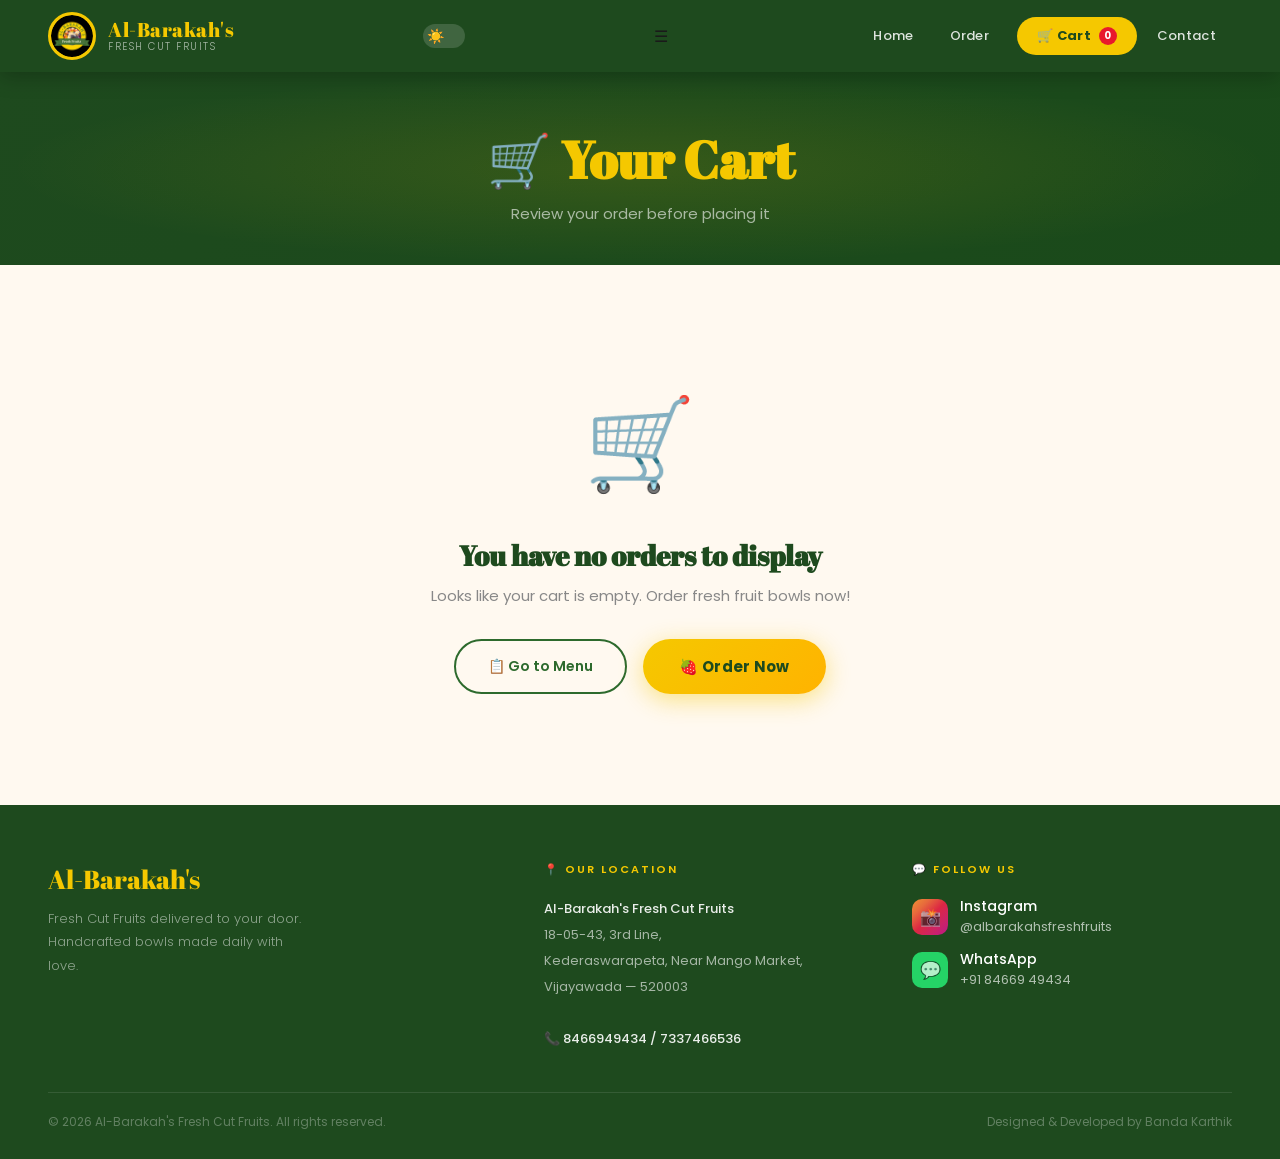
==== cart.html @ c66a1336 "Add files via upload" ====
<!DOCTYPE html>
<html lang="en">
<head>
  <meta charset="UTF-8"/>
  <meta name="viewport" content="width=device-width, initial-scale=1.0"/>
  <title>Cart — Al-Barakah's Fresh Cut Fruits</title>
  <link rel="stylesheet" href="shared.css"/>
  <style>
    body { padding-top: 72px; }

    .page-hero {
      background: linear-gradient(135deg, var(--green-dark), #1a4a1a);
      padding: 52px 48px 40px; text-align: center; position: relative; overflow: hidden;
    }
    .page-hero::before { content:''; position:absolute; inset:0; background:radial-gradient(ellipse at 50% 50%, rgba(245,200,0,0.12) 0%, transparent 70%); }
    .page-hero h1 { font-family:'Abril Fatface',serif; font-size:clamp(32px,5vw,52px); color:var(--yellow); position:relative; z-index:1; margin-bottom:8px; }
    .page-hero p { color:rgba(255,255,255,0.6); font-size:15px; position:relative; z-index:1; }

    /* ── EMPTY STATE ── */
    .empty-state {
      display: flex; flex-direction: column; align-items: center; justify-content: center;
      padding: 100px 40px; text-align: center; min-height: 60vh;
    }
    .empty-icon { font-size: 90px; margin-bottom: 24px; animation: bounce 2s ease-in-out infinite; }
    .empty-state h2 { font-family:'Abril Fatface',serif; font-size:28px; color:var(--green-dark); margin-bottom:10px; }
    .empty-state p { color:var(--ink-muted); margin-bottom:32px; font-size:15px; }
    .empty-btns { display:flex; gap:16px; flex-wrap:wrap; justify-content:center; }

    /* ── CART LAYOUT ── */
    .cart-layout {
      display: grid; grid-template-columns: 1fr 350px;
      gap: 32px; padding: 48px; max-width: 1200px; margin: 0 auto;
    }

    /* Cart items */
    .cart-items-col h2 { font-family:'Abril Fatface',serif; font-size:24px; color:var(--green-dark); margin-bottom:24px; }

    .cart-item {
      background: white; border-radius: 18px; padding: 20px;
      display: flex; align-items: center; gap: 16px;
      border: 2px solid var(--border); margin-bottom: 16px;
      transition: border-color 0.2s;
    }
    .cart-item:hover { border-color: var(--yellow); }
    .ci-emoji { font-size: 40px; width: 60px; height: 60px; border-radius: 14px; background: var(--cream); display:flex; align-items:center; justify-content:center; flex-shrink:0; }
    .ci-info { flex:1; }
    .ci-name { font-size:15px; font-weight:700; color:var(--green-dark); }
    .ci-size { font-size:12px; color:var(--ink-muted); margin-top:2px; }
    .ci-price { font-family:'Abril Fatface',serif; font-size:18px; color:var(--ink); margin-top:4px; }
    .ci-controls { display:flex; align-items:center; gap:10px; }
    .cq-btn { width:32px; height:32px; border-radius:50%; border:2px solid var(--green); background:transparent; color:var(--green); font-size:16px; font-weight:700; cursor:pointer; display:flex; align-items:center; justify-content:center; transition:all 0.2s; }
    .cq-btn:hover { background:var(--green); color:white; }
    .cq-num { font-size:15px; font-weight:700; min-width:24px; text-align:center; }
    .ci-delete { width:32px; height:32px; border-radius:50%; border:none; background:var(--cream); color:#cc0000; font-size:16px; cursor:pointer; transition:background 0.2s; display:flex; align-items:center; justify-content:center; }
    .ci-delete:hover { background:#ffe0e0; }

    /* Order summary */
    .summary-col { position: sticky; top: 90px; align-self: start; }
    .summary-box {
      background: white; border-radius: 22px; padding: 28px;
      border: 2px solid var(--border); margin-bottom: 20px;
    }
    .summary-box h3 { font-family:'Abril Fatface',serif; font-size:20px; color:var(--green-dark); margin-bottom:20px; }
    .summary-row { display:flex; justify-content:space-between; align-items:center; padding:10px 0; border-bottom:1px solid var(--border); font-size:14px; }
    .summary-row:last-child { border-bottom:none; }
    .summary-row.total { font-size:18px; font-weight:700; color:var(--green-dark); padding-top:14px; }
    .delivery-note { background:var(--green-light); border-radius:12px; padding:12px 14px; font-size:12px; color:var(--green-dark); margin-top:14px; line-height:1.6; }

    /* ── PAYMENT MODAL ── */
    .modal-overlay {
      display: none; position: fixed; inset: 0; z-index: 2000;
      background: rgba(0,0,0,0.6); backdrop-filter: blur(4px);
      align-items: center; justify-content: center; padding: 20px;
    }
    .modal-overlay.open { display: flex; }

    .modal {
      background: white; border-radius: 28px; width: 100%; max-width: 540px;
      max-height: 90vh; overflow-y: auto;
      box-shadow: 0 24px 80px rgba(0,0,0,0.3);
      animation: fadeUp 0.4s ease;
    }
    .modal-header {
      background: linear-gradient(135deg, var(--green-dark), #1a4a1a);
      padding: 28px 32px; border-radius: 28px 28px 0 0;
      position: sticky; top: 0; z-index: 1;
    }
    .modal-header h2 { font-family:'Abril Fatface',serif; font-size:22px; color:var(--yellow); }
    .modal-header p { color:rgba(255,255,255,0.6); font-size:13px; margin-top:4px; }
    .modal-close { position:absolute; top:20px; right:20px; background:rgba(255,255,255,0.15); border:none; color:white; width:32px; height:32px; border-radius:50%; font-size:18px; cursor:pointer; display:flex; align-items:center; justify-content:center; }

    .modal-body { padding: 28px 32px; }

    .note-box {
      background: var(--yellow-light); border:1px solid rgba(245,200,0,0.4);
      border-radius: 12px; padding: 14px 16px; margin-bottom: 24px;
      font-size: 13px; color: var(--green-dark); line-height: 1.7;
    }
    .note-box strong { font-weight: 700; }

    .form-group { margin-bottom: 20px; }
    .form-group label { display:block; font-size:12px; font-weight:700; color:var(--green-dark); letter-spacing:0.5px; text-transform:uppercase; margin-bottom:8px; }
    .form-group input, .form-group textarea, .form-group select {
      width:100%; padding:12px 16px; border-radius:12px;
      border:2px solid var(--border); font-size:14px;
      font-family:'Poppins',sans-serif; color:var(--ink);
      background: var(--cream); outline:none; transition:border-color 0.2s;
    }
    .form-group input:focus, .form-group textarea:focus, .form-group select:focus { border-color:var(--green); background:white; }
    .form-group textarea { resize:vertical; min-height:80px; }

    .payment-opts { display:flex; gap:12px; }
    .pay-opt {
      flex:1; padding:14px; border-radius:12px; border:2px solid var(--border);
      text-align:center; cursor:pointer; transition:all 0.2s; background:white;
    }
    .pay-opt:hover { border-color:var(--green); }
    .pay-opt.selected { border-color:var(--green); background:var(--green-light); }
    .pay-opt .po-icon { font-size:24px; display:block; margin-bottom:4px; }
    .pay-opt .po-label { font-size:13px; font-weight:600; color:var(--green-dark); }

    .order-summary-mini { background:var(--cream); border-radius:12px; padding:16px; margin-bottom:20px; }
    .order-summary-mini h4 { font-size:12px; font-weight:700; color:var(--green-dark); letter-spacing:0.5px; text-transform:uppercase; margin-bottom:12px; }
    .osm-item { display:flex; justify-content:space-between; font-size:13px; padding:4px 0; }
    .osm-total { display:flex; justify-content:space-between; font-size:15px; font-weight:700; color:var(--green-dark); padding-top:10px; border-top:1px solid var(--border); margin-top:8px; }

    .buy-now-btn {
      width:100%; padding:18px; background:linear-gradient(135deg,#25D366,#1a9e4a);
      color:white; border:none; border-radius:14px; font-size:16px; font-weight:700;
      cursor:pointer; font-family:'Poppins',sans-serif; display:flex; align-items:center; justify-content:center; gap:10px;
      transition: transform 0.2s, box-shadow 0.2s;
      box-shadow: 0 6px 24px rgba(37,211,102,0.4);
    }
    .buy-now-btn:hover { transform:translateY(-2px); box-shadow:0 10px 32px rgba(37,211,102,0.5); }

    /* UPI Modal */
    .upi-modal-overlay {
      display:none; position:fixed; inset:0; z-index:3000;
      background:rgba(0,0,0,0.65); backdrop-filter:blur(4px);
      align-items:center; justify-content:center; padding:20px;
    }
    .upi-modal-overlay.open { display:flex; }
    .upi-modal {
      background:white; border-radius:28px; width:100%; max-width:420px;
      box-shadow:0 24px 80px rgba(0,0,0,0.3);
      animation: fadeUp 0.35s ease;
      overflow:hidden;
    }
    .upi-header {
      background:linear-gradient(135deg,#1a1a2e,#16213e);
      padding:24px 28px; text-align:center;
    }
    .upi-header h3 { font-family:'Abril Fatface',serif; font-size:20px; color:var(--yellow); margin-bottom:4px; }
    .upi-header p { font-size:13px; color:rgba(255,255,255,0.55); }
    .upi-amount {
      font-family:'Abril Fatface',serif; font-size:32px; color:white;
      margin:10px 0 4px;
    }
    .upi-id-display {
      font-size:12px; color:rgba(255,255,255,0.45);
      font-family:'Poppins',sans-serif;
    }
    .upi-apps {
      padding:24px 28px;
      display:grid; grid-template-columns:1fr 1fr; gap:12px;
    }
    .upi-app-btn {
      display:flex; flex-direction:column; align-items:center; gap:8px;
      padding:16px 12px; border-radius:16px; border:2px solid var(--border);
      cursor:pointer; transition:all 0.2s; background:white; text-decoration:none;
    }
    .upi-app-btn:hover { border-color:var(--green); transform:translateY(-2px); box-shadow:0 8px 24px rgba(0,0,0,0.1); }
    .upi-app-logo { width:52px; height:52px; object-fit:contain; border-radius:12px; }
    .upi-app-name { font-size:13px; font-weight:700; color:var(--ink); }
    .upi-app-desc { font-size:10px; color:var(--ink-muted); text-align:center; }
    .upi-divider { padding:0 28px; }
    .upi-divider hr { border:none; border-top:1px solid var(--border); margin:0; }
    .upi-divider span {
      display:block; text-align:center; font-size:11px;
      color:var(--ink-muted); margin:-8px auto; background:white;
      width:fit-content; padding:0 12px;
    }
    .upi-any-btn {
      margin:16px 28px; width:calc(100% - 56px);
      padding:14px; background:var(--cream); border:2px solid var(--border);
      border-radius:14px; font-size:14px; font-weight:600; color:var(--ink);
      cursor:pointer; font-family:'Poppins',sans-serif; transition:all 0.2s;
      display:flex; align-items:center; justify-content:center; gap:8px;
    }
    .upi-any-btn:hover { border-color:var(--green); background:var(--green-light); }
    .upi-footer { padding:0 28px 24px; }
    .upi-skip {
      width:100%; padding:12px; background:transparent; border:none;
      font-size:13px; color:var(--ink-muted); cursor:pointer;
      font-family:'Poppins',sans-serif; text-decoration:underline;
      margin-top:8px;
    }

    /* Payment Confirmation Screen */
    .paid-overlay {
      display:none; position:fixed; inset:0; z-index:4000;
      background:rgba(0,0,0,0.7); backdrop-filter:blur(6px);
      align-items:center; justify-content:center; padding:20px;
    }
    .paid-overlay.open { display:flex; }
    .paid-modal {
      background:white; border-radius:28px; width:100%; max-width:420px;
      box-shadow:0 24px 80px rgba(0,0,0,0.35);
      animation: fadeUp 0.35s ease; overflow:hidden; text-align:center;
    }
    .paid-header {
      background:linear-gradient(135deg,#1a4a1a,#0d2e0d);
      padding:32px 28px 24px;
    }
    .paid-header .paid-icon { font-size:56px; display:block; margin-bottom:12px; }
    .paid-header h3 { font-family:'Abril Fatface',serif; font-size:22px; color:var(--yellow); margin-bottom:6px; }
    .paid-header p { font-size:13px; color:rgba(255,255,255,0.6); line-height:1.6; }
    .paid-body { padding:24px 28px; }
    .paid-notice {
      background:#fff8e1; border:1.5px solid #f5c800;
      border-radius:14px; padding:16px; margin-bottom:20px;
      font-size:13px; color:#5a4000; line-height:1.8; text-align:left;
    }
    .paid-notice strong { color:#2D6A2D; font-weight:700; }
    .paid-notice .notice-step {
      display:flex; align-items:flex-start; gap:10px; margin-top:8px;
    }
    .paid-notice .step-num {
      background:var(--green); color:white; border-radius:50%;
      width:20px; height:20px; font-size:11px; font-weight:700;
      display:flex; align-items:center; justify-content:center; flex-shrink:0; margin-top:1px;
    }
    .paid-confirm-btn {
      width:100%; padding:18px; border-radius:14px; border:none;
      background:linear-gradient(135deg,#25D366,#1a9e4a);
      color:white; font-size:16px; font-weight:700;
      cursor:pointer; font-family:'Poppins',sans-serif;
      display:flex; align-items:center; justify-content:center; gap:10px;
      box-shadow:0 6px 24px rgba(37,211,102,0.4);
      transition:transform 0.2s, box-shadow 0.2s; margin-bottom:12px;
    }
    .paid-confirm-btn:hover { transform:translateY(-2px); box-shadow:0 10px 32px rgba(37,211,102,0.5); }
    .paid-cancel-btn {
      width:100%; padding:12px; background:transparent; border:none;
      font-size:13px; color:var(--ink-muted); cursor:pointer;
      font-family:'Poppins',sans-serif; text-decoration:underline;
    }

    @media(max-width:1024px){
      .cart-layout { padding: 32px 28px; }
    }
    @media(max-width:768px){
      .cart-layout { grid-template-columns:1fr; padding:24px 16px; gap:20px; }
      .summary-col { position:static; }
      .page-hero { padding: 36px 20px 28px; }
      .modal { border-radius: 20px; }
      .modal-body { padding: 20px; }
      .modal-header { padding: 22px 20px; }
      .upi-apps { grid-template-columns: 1fr 1fr; padding: 16px; gap: 10px; }
      .upi-modal { border-radius: 20px; }
    }
    @media(max-width:480px){
      .cart-item { flex-wrap: wrap; gap: 12px; }
      .ci-controls { width: 100%; justify-content: space-between; }
      .payment-opts { flex-direction: column; }
      .upi-apps { grid-template-columns: 1fr 1fr; }
      .paid-modal { border-radius: 20px; }
      .paid-body { padding: 18px 18px; }
    }
  </style>
</head>
<body>

<nav>
  <a href="index.html" class="brand">
    <div class="brand-logo">
      <img src="logo.jpg.jpeg" alt="logo" onerror="this.style.display='none';this.parentElement.innerHTML='🍉'"/>
    </div>
    <div class="brand-name">
      Al-Barakah's
      <small>Fresh Cut Fruits</small>
    </div>
  </a>

  <!-- Dark Mode Toggle -->
  <button class="dark-toggle" id="darkToggle" onclick="toggleDark()" title="Toggle Dark Mode"></button>

  <!-- Hamburger -->
  <div class="hamburger" onclick="toggleMenu()">
    ☰
  </div>

  <!-- Nav links -->
  <div class="nav-links" id="navLinks">
    <a href="index.html">Home</a>
    <a href="order.html">Order</a>
    <a href="cart.html" class="cart-nav-btn">🛒 Cart <span class="cart-badge" id="cartCount">0</span></a>
    
    <a href="contact.html">Contact</a>
  </div>
</nav>

<div class="page-hero">
  <h1>🛒 Your Cart</h1>
  <p>Review your order before placing it</p>
</div>

<div id="cartRoot"></div>

<!-- PAYMENT MODAL -->
<div class="modal-overlay" id="payModal">
  <div class="modal">
    <div class="modal-header" style="position:relative">
      <h2>📋 Complete Your Order</h2>
      <p>Fill in your details to place the order via WhatsApp</p>
      <button class="modal-close" onclick="closeModal()">✕</button>
    </div>
    <div class="modal-body">
      <div class="note-box">
        ⚠️ <strong>Note:</strong> Orders must be pre-booked at least <strong>1½ hours in advance</strong> to secure your delivery slot. The order closing time is 1½ hr prior to the selected slot.
      </div>

      <div class="order-summary-mini" id="modalOrderSummary"></div>

      <div class="form-group">
        <label>👤 Your Name *</label>
        <input type="text" id="custName" placeholder="Enter your full name"/>
      </div>
      <div class="form-group">
        <label>📍 Delivery Address (with Landmark) *</label>
        <textarea id="custAddress" placeholder="House no., Street, Area, Landmark..."></textarea>
      </div>
      <div class="form-group">
        <label>🗺️ Select Your Area *</label>
        <select id="custArea" onchange="updateDeliveryFromArea()">
          <option value="">— Select your area —</option>
          <optgroup label="🟢 FREE Delivery (0–3 km)">
            <option value="Kederaswarapeta|0|0">Kederaswarapeta</option>
            <option value="Mango Market|0|0.5">Mango Market</option>
            <option value="Suryaraopeta|0|1">Suryaraopeta</option>
            <option value="Krishnalanka|0|1.5">Krishnalanka</option>
            <option value="Bandar Road|0|2">Bandar Road</option>
            <option value="Governorpet|0|2.5">Governorpet</option>
            <option value="Siddhartha Nagar|0|2.8">Siddhartha Nagar</option>
          </optgroup>
          <optgroup label="🟡 ₹18 Delivery (4–5 km)">
            <option value="Patamata|18|4">Patamata</option>
            <option value="Moghalrajpuram|18|4.5">Moghalrajpuram</option>
            <option value="Benz Circle|18|4.5">Benz Circle</option>
            <option value="Labbipet|18|5">Labbipet</option>
            <option value="Vijayawada One|18|5">Vijayawada One</option>
          </optgroup>
          <optgroup label="🟠 ₹27 Delivery (6–7 km)">
            <option value="Gunadala|27|6">Gunadala</option>
            <option value="Gandhinagar|27|6">Gandhinagar</option>
            <option value="Ramavarapadu|27|6.5">Ramavarapadu</option>
            <option value="Penamaluru|27|7">Penamaluru</option>
            <option value="Auto Nagar|27|7">Auto Nagar</option>
          </optgroup>
          <optgroup label="🔴 ₹36 Delivery (8–9 km)">
            <option value="Kanuru|36|8">Kanuru</option>
            <option value="Gollapudi|36|8.5">Gollapudi</option>
            <option value="Nunna|36|9">Nunna</option>
            <option value="Ajit Singh Nagar|36|8">Ajit Singh Nagar</option>
          </optgroup>
          <optgroup label="⚫ ₹45+ Delivery (10 km+)">
            <option value="Ibrahimpatnam|45|10">Ibrahimpatnam</option>
            <option value="Vijayawada Rural|45|12">Vijayawada Rural / Other</option>
          </optgroup>
        </select>
        <div id="areaChargeTag" style="margin-top:8px;font-size:13px;font-weight:600;color:var(--green);display:none;"></div>
      </div>
      <div class="form-group">
        <label>⏰ Preferred Delivery Slot *</label>
        <select id="custSlot">
          <option value="">— Select a slot —</option>
          <option value="Slot 1: 7:00 AM – 8:00 AM">🌅 Slot 1: 7:00 AM – 8:00 AM</option>
          <option value="Slot 2: 9:30 AM – 10:30 AM">☀️ Slot 2: 9:30 AM – 10:30 AM</option>
          <option value="Slot 3: 4:00 PM – 5:30 PM">🌇 Slot 3: 4:00 PM – 5:30 PM</option>
        </select>
      </div>
      <div class="form-group">
        <label>💳 Mode of Payment *</label>
        <div class="payment-opts">
          <div class="pay-opt" id="payCash" onclick="selectPay('Cash on Delivery')">
            <span class="po-icon">💵</span>
            <div class="po-label">Cash (COD)</div>
          </div>
          <div class="pay-opt" id="payUpi" onclick="selectPay('UPI / Online')">
            <span class="po-icon">📱</span>
            <div class="po-label">UPI / Online</div>
          </div>
        </div>
      </div>

      <button class="buy-now-btn" onclick="placeOrder()">
        <span>💬</span> Place Order via WhatsApp
      </button>
    </div>
  </div>
</div>

<!-- UPI APP SELECTOR MODAL -->
<div class="upi-modal-overlay" id="upiModal">
  <div class="upi-modal">
    <div class="upi-header">
      <h3>💳 Pay via UPI</h3>
      <p>Choose your preferred UPI app</p>
      <div class="upi-amount" id="upiAmount">₹0</div>
      <div class="upi-id-display">UPI ID: 7337486536-2@axl</div>
    </div>
    <div class="upi-apps">
      <a class="upi-app-btn" id="gpayBtn" href="#" onclick="openUpiApp('gpay')">
        <img class="upi-app-logo" src="googlepay.jpg" alt="GPay"/>
        <div class="upi-app-name">Google Pay</div>
      </a>
      <a class="upi-app-btn" id="phonepeBtn" href="#" onclick="openUpiApp('phonepe')">
        <img class="upi-app-logo" src="phonepay.jpg" alt="PhonePe"/>
        <div class="upi-app-name">PhonePe</div>
      </a>
      <a class="upi-app-btn" id="paytmBtn" href="#" onclick="openUpiApp('paytm')">
        <img class="upi-app-logo" src="paytm.jpg" alt="Paytm"/>
        <div class="upi-app-name">Paytm</div>
      </a>
      <a class="upi-app-btn" id="bhimBtn" href="#" onclick="openUpiApp('bhim')">
        <img class="upi-app-logo" src="bhim.jpg" alt="BHIM"/>
        <div class="upi-app-name">BHIM UPI</div>
      </a>
    </div>
    <div class="upi-divider"><hr/><span>or scan to pay</span></div>
    <div style="text-align:center; padding:16px 28px;">
      <img src="scanner.jpg.jpeg" alt="UPI QR Code" style="width:180px;height:180px;object-fit:contain;border-radius:16px;border:2px solid var(--border);padding:8px;background:white;"/>
      <p style="font-size:12px;color:var(--ink-muted);margin-top:10px;">Scan with any UPI app to pay</p>
    </div>
    <div class="upi-footer">
      <p style="font-size:12px;color:var(--ink-muted);text-align:center;margin-bottom:8px">
        After payment, your order details will be sent to WhatsApp automatically.
      </p>
      <button class="upi-skip" onclick="skipUpiAndWhatsapp()">
        Skip payment & confirm order via WhatsApp only
      </button>
    </div>
  </div>
</div>

<!-- PAYMENT CONFIRMATION SCREEN -->
<div class="paid-overlay" id="paidOverlay">
  <div class="paid-modal">
    <div class="paid-header">
      <span class="paid-icon">💸</span>
      <h3>Did you complete the payment?</h3>
      <p>Please confirm once your UPI payment is done so we can process your order.</p>
    </div>
    <div class="paid-body">
      <div class="paid-notice">
        <strong>📋 After clicking "I Have Paid" below:</strong>
        <div class="notice-step">
          <div class="step-num">1</div>
          <span>WhatsApp will open with your full order details.</span>
        </div>
        <div class="notice-step">
          <div class="step-num">2</div>
          <span>Please <strong>take a screenshot</strong> of your payment transaction.</span>
        </div>
        <div class="notice-step">
          <div class="step-num">3</div>
          <span><strong>Upload the screenshot</strong> in the WhatsApp chat to confirm your payment.</span>
        </div>
        <div class="notice-step">
          <div class="step-num">4</div>
          <span>We will prepare your order once payment is verified. 🍉</span>
        </div>
      </div>
      <button class="paid-confirm-btn" onclick="confirmPaid()">
        ✅ I Have Paid — Confirm Order via WhatsApp
      </button>
      <button class="paid-cancel-btn" onclick="cancelPaid()">
        ✕ I haven't paid yet — Go back
      </button>
    </div>
  </div>
</div>

<footer>
  <div class="footer-grid">
    <div class="footer-brand"><div class="f-logo">Al-Barakah's</div><p>Fresh Cut Fruits delivered to your door. Handcrafted bowls made daily with love.</p></div>
    <div class="footer-col"><h4>📍 Our Location</h4><div class="address-lines"><strong>Al-Barakah's Fresh Cut Fruits</strong><br/>18-05-43, 3rd Line,<br/>Kederaswarapeta, Near Mango Market,<br/>Vijayawada — 520003<br/><br/><strong>📞 8466949434 / 7337466536</strong></div></div>
    <div class="footer-col"><h4>💬 Follow Us</h4><div class="social-list">
      <a href="https://www.instagram.com/al_barakahs_fresh_fruits_?igsh=ZjluM2U1aTc2aDRm" class="social-item" target="_blank"><div class="sicon ig">📸</div><div><div style="color:white;font-size:14px;font-weight:500">Instagram</div><div>@albarakahsfreshfruits</div></div></a>
      
      <a href="https://wa.me/918466949434" class="social-item" target="_blank"><div class="sicon wa">💬</div><div><div style="color:white;font-size:14px;font-weight:500">WhatsApp</div><div>+91 84669 49434</div></div></a>
    </div></div>
  </div>
  <div class="footer-bottom"><p>© 2026 Al-Barakah's Fresh Cut Fruits. All rights reserved.</p><p>Designed &amp; Developed by Banda Karthik</p></div>
</footer>

<script>
  let selectedPayment = '';
  const UPI_ID = "7337486536-2@axl";
  const UPI_NAME = "Al-Barakah%20Fruits";
  const WA_NUMBER = "918466949434";
  let pendingWaMessage = '';
  let pendingTotal = 0;

  // ── Shop location (Kederaswarapeta, Vijayawada) ──
  const SHOP_LAT = 16.5204;
  const SHOP_LNG = 80.6160;

  let deliveryCharge = 0;
  let deliveryDistance = 0;

  function renderCart(){
    const cart = JSON.parse(localStorage.getItem('albarakahCart')||'[]');
    const root = document.getElementById('cartRoot');
    const total = cart.reduce((s,i)=>s+i.qty,0);
    document.getElementById('cartCount').textContent = total;

    if(cart.length === 0){
      root.innerHTML = `
        <div class="empty-state">
          <div class="empty-icon">🛒</div>
          <h2>You have no orders to display</h2>
          <p>Looks like your cart is empty. Order fresh fruit bowls now!</p>
          <div class="empty-btns">
            <a href="index.html#menu" class="btn-outline">📋 Go to Menu</a>
            <a href="order.html" class="btn-main">🍓 Order Now</a>
          </div>
        </div>`;
      return;
    }

    const subtotal = cart.reduce((s,i)=>s+(i.price*i.qty),0);

    root.innerHTML = `
      <div class="cart-layout">
        <div class="cart-items-col">
          <h2>🛒 Your Items (${total})</h2>
          <div id="itemsList"></div>
        </div>
        <div class="summary-col">
          <div class="summary-box">
            <h3>💰 Order Summary</h3>
            ${cart.map(i=>`
              <div class="summary-row">
                <span>${i.emoji} ${i.name} (${i.size}) × ${i.qty}</span>
                <span>₹${i.price * i.qty}</span>
              </div>
            `).join('')}
            <div class="summary-row"><span>Subtotal</span><span>₹${subtotal}</span></div>
            <div class="summary-row"><span>Delivery</span><span id="deliveryDisplay" style="color:var(--green);font-weight:600">📍 Select area below</span></div>
            <div class="summary-row total"><span>Total</span><span id="totalDisplay">₹${subtotal}+</span></div>
            <div class="delivery-note">🚴 FREE up to 3 km · ₹9/km beyond · Select your area to see charge</div>
          </div>
          <button class="btn-main" style="width:100%;justify-content:center;font-size:16px;padding:18px" onclick="openModal()">
            🛒 Proceed to Buy Now
          </button>
          <div style="margin-top:12px">
            <button class="btn-outline" style="width:100%;justify-content:center" onclick="clearCart()">🗑 Clear Cart</button>
          </div>
        </div>
      </div>`;

    const list = document.getElementById('itemsList');
    cart.forEach((item,idx)=>{
      const div = document.createElement('div');
      div.className = 'cart-item';
      div.innerHTML = `
        <div class="ci-emoji">${item.emoji}</div>
        <div class="ci-info">
          <div class="ci-name">${item.name}</div>
          <div class="ci-size">${item.size}</div>
          <div class="ci-price">₹${item.price} each</div>
        </div>
        <div class="ci-controls">
          <div class="qty-ctrl">
            <button class="cq-btn" onclick="cartQty(${idx},-1)">−</button>
            <span class="cq-num">${item.qty}</span>
            <button class="cq-btn" onclick="cartQty(${idx},1)">+</button>
          </div>
          <div style="font-weight:700;font-size:16px;min-width:56px;text-align:right">₹${item.price*item.qty}</div>
          <button class="ci-delete" onclick="removeItem(${idx})">🗑</button>
        </div>`;
      list.appendChild(div);
    });
  }

  function cartQty(idx, delta){
    let cart = JSON.parse(localStorage.getItem('albarakahCart')||'[]');
    cart[idx].qty = Math.max(1, cart[idx].qty + delta);
    localStorage.setItem('albarakahCart', JSON.stringify(cart));
    renderCart();
  }

  function removeItem(idx){
    let cart = JSON.parse(localStorage.getItem('albarakahCart')||'[]');
    cart.splice(idx,1);
    localStorage.setItem('albarakahCart', JSON.stringify(cart));
    renderCart();
  }

  function clearCart(){
    if(confirm('Clear all items from cart?')){
      localStorage.removeItem('albarakahCart');
      renderCart();
    }
  }

  function openModal(){
    const cart = JSON.parse(localStorage.getItem('albarakahCart')||'[]');
    const subtotal = cart.reduce((s,i)=>s+(i.price*i.qty),0);
    let html = '<h4>Your Order</h4>';
    cart.forEach(i=>{ html += `<div class="osm-item"><span>${i.emoji} ${i.name} (${i.size}) × ${i.qty}</span><span>₹${i.price*i.qty}</span></div>`; });
    html += `<div class="osm-total"><span>Total</span><span>₹${subtotal}</span></div>`;
    document.getElementById('modalOrderSummary').innerHTML = html;
    document.getElementById('payModal').classList.add('open');
    document.body.style.overflow = 'hidden';
  }

  function closeModal(){
    document.getElementById('payModal').classList.remove('open');
    document.body.style.overflow = '';
  }

  function selectPay(method){
    selectedPayment = method;
    document.getElementById('payCash').classList.toggle('selected', method==='Cash on Delivery');
    document.getElementById('payUpi').classList.toggle('selected', method==='UPI / Online');
  }

  function calculateDistance(lat1, lon1, lat2, lon2){

const R = 6371;

const dLat = (lat2-lat1) * Math.PI/180;
const dLon = (lon2-lon1) * Math.PI/180;

const a =
Math.sin(dLat/2) * Math.sin(dLat/2) +
Math.cos(lat1*Math.PI/180) *
Math.cos(lat2*Math.PI/180) *
Math.sin(dLon/2) *
Math.sin(dLon/2);

const c = 2 * Math.atan2(Math.sqrt(a), Math.sqrt(1-a));

return R * c;

}

  // ── Area-based delivery charge ──
  let selectedDeliveryCharge = 0;
  let selectedAreaName = '';

  function updateDeliveryFromArea(){
    const sel = document.getElementById('custArea');
    const val = sel.value;
    const tag = document.getElementById('areaChargeTag');
    const cart = JSON.parse(localStorage.getItem('albarakahCart')||'[]');
    const subtotal = cart.reduce((s,i)=>s+(i.price*i.qty),0);

    if(!val){
      selectedDeliveryCharge = 0;
      selectedAreaName = '';
      tag.style.display = 'none';
      return;
    }

    const parts = val.split('|');
    selectedAreaName = parts[0];
    selectedDeliveryCharge = parseInt(parts[1]);
    const km = parseFloat(parts[2]);

    tag.style.display = 'block';
    if(selectedDeliveryCharge === 0){
      tag.innerHTML = `✅ FREE delivery to ${selectedAreaName} (~${km} km)`;
      tag.style.color = 'var(--green)';
    } else {
      tag.innerHTML = `🚴 Delivery to ${selectedAreaName}: ₹${selectedDeliveryCharge} (~${km} km)`;
      tag.style.color = '#e67e22';
    }

    // Update summary on cart page
    const dd = document.getElementById('deliveryDisplay');
    const td = document.getElementById('totalDisplay');
    if(dd) dd.textContent = selectedDeliveryCharge === 0 ? '🎉 FREE' : '₹' + selectedDeliveryCharge;
    if(td) td.textContent = '₹' + (subtotal + selectedDeliveryCharge);
  }

  function placeOrder(){
    const name = document.getElementById('custName').value.trim();
    const address = document.getElementById('custAddress').value.trim();
    const areaVal = document.getElementById('custArea').value;
    const slot = document.getElementById('custSlot').value;

    if(!name){ alert('Please enter your name.'); return; }
    if(!address){ alert('Please enter your delivery address.'); return; }
    if(!areaVal){ alert('Please select your delivery area.'); return; }
    if(!slot){ alert('Please select a preferred delivery slot.'); return; }
    if(!selectedPayment){ alert('Please select a payment method.'); return; }

    const cart = JSON.parse(localStorage.getItem('albarakahCart')||'[]');
    const subtotal = cart.reduce((s,i)=>s+(i.price*i.qty),0);
    const deliveryCharge = selectedDeliveryCharge;
    const finalTotal = subtotal + deliveryCharge;

    let msg = `🍉 *NEW ORDER — Al-Barakah's Fresh Fruits* 🍉\n\n`;
    msg += `👤 *Name:* ${name}\n`;
    msg += `📍 *Delivery Address:* ${address}\n`;
    msg += `🗺️ *Area:* ${selectedAreaName}\n`;
    msg += `⏰ *Preferred Slot:* ${slot}\n`;
    msg += `💳 *Payment Mode:* ${selectedPayment}\n\n`;
    msg += `🛒 *Order Details:*\n`;
    cart.forEach(i=>{ msg += `  • ${i.emoji} ${i.name} (${i.size}) × ${i.qty} = ₹${i.price*i.qty}\n`; });
    msg += `\n🚚 *Delivery Charge:* ${deliveryCharge === 0 ? 'FREE' : '₹' + deliveryCharge}\n`;
    msg += `💰 *Final Amount: ₹${finalTotal}*\n`;
    msg += `\n_Ordered via Al-Barakah's website_`;

      pendingWaMessage = msg;
      pendingTotal = finalTotal; // ✅ use finalTotal (includes delivery) for UPI

      // Clear cart
      localStorage.removeItem('albarakahCart');
      closeModal();

      if(selectedPayment === 'UPI / Online'){
        document.getElementById('upiAmount').textContent = `₹${finalTotal}`; // ✅ show correct amount
        document.getElementById('upiModal').classList.add('open');
        document.body.style.overflow = 'hidden';
      } else {
        sendWhatsApp();
        setTimeout(()=>renderCart(), 300);
      }
  }

  function buildUpiLink(app, amount){
    const links = {
      gpay:    `intent://pay?pa=${UPI_ID}&pn=${UPI_NAME}&am=${amount}&cu=INR&tn=Al-Barakah%20Order#Intent;scheme=upi;package=com.google.android.apps.nbu.paisa.user;end`,
      phonepe: `intent://pay?pa=${UPI_ID}&pn=${UPI_NAME}&am=${amount}&cu=INR#Intent;scheme=upi;package=com.phonepe.app;end`,
      paytm:   `intent://pay?pa=${UPI_ID}&pn=${UPI_NAME}&am=${amount}&cu=INR#Intent;scheme=upi;package=net.one97.paytm;end`,
      bhim:    `intent://pay?pa=${UPI_ID}&pn=${UPI_NAME}&am=${amount}&cu=INR#Intent;scheme=upi;package=in.org.npci.upiapp;end`,
    };
    return links[app] || `upi://pay?pa=${UPI_ID}&pn=${UPI_NAME}&am=${amount}&cu=INR`;
  }

  function openUpiApp(app){
    const upiLink = buildUpiLink(app, pendingTotal);
    // Open UPI app
    window.location.href = upiLink;
    // After 2.5s (time for UPI app to open), close UPI modal and show confirmation screen
    setTimeout(()=>{
      closeUpiModal();
      document.getElementById('paidOverlay').classList.add('open');
      document.body.style.overflow = 'hidden';
    }, 2500);
    return false;
  }

  function confirmPaid(){
    // Customer confirmed payment — send WhatsApp with order + screenshot reminder
    document.getElementById('paidOverlay').classList.remove('open');
    document.body.style.overflow = '';
    const screenshotMsg = pendingWaMessage + `\n\n📸 *Please upload your UPI payment screenshot in this chat to confirm your order.*`;
    const encoded = encodeURIComponent(screenshotMsg);
    window.open(`https://wa.me/${WA_NUMBER}?text=${encoded}`, '_blank');
    renderCart();
  }

  function cancelPaid(){
    // Go back to UPI modal
    document.getElementById('paidOverlay').classList.remove('open');
    document.getElementById('upiModal').classList.add('open');
    document.body.style.overflow = 'hidden';
  }

  function skipUpiAndWhatsapp(){
    closeUpiModal();
    sendWhatsApp();
    renderCart();
  }

  function closeUpiModal(){
    document.getElementById('upiModal').classList.remove('open');
    document.body.style.overflow = '';
  }

  function sendWhatsApp(){
    const encoded = encodeURIComponent(pendingWaMessage);
    window.open(`https://wa.me/${WA_NUMBER}?text=${encoded}`, '_blank');
  }

  renderCart();
</script>
<script>

function toggleDark(){
    document.body.classList.toggle("dark");
    localStorage.setItem("darkMode", document.body.classList.contains("dark") ? "1" : "0");
  }
  if(localStorage.getItem("darkMode") === "1") document.body.classList.add("dark");

  function toggleMenu(){

const menu = document.getElementById("navLinks");

menu.classList.toggle("show");

}

</script>
</body>
</html>
---- shared.css ----
@import url('https://fonts.googleapis.com/css2?family=Abril+Fatface&family=Poppins:wght@300;400;500;600;700;800&display=swap');

*, *::before, *::after { box-sizing: border-box; margin: 0; padding: 0; }

:root {
  --yellow:      #F5C800;
  --yellow-dark: #D4A800;
  --yellow-light:#FFF8CC;
  --green:       #2D6A2D;
  --green-dark:  #1E4A1E;
  --green-light: #E8F5E8;
  --orange:      #FF6B35;
  --red:         #E8192C;
  --cream:       #FFF9F0;
  --white:       #FFFFFF;
  --ink:         #1A1A1A;
  --ink-soft:    #444444;
  --ink-muted:   #888888;
  --border:      #F0E4CC;
  --shadow:      0 8px 32px rgba(0,0,0,0.12);
  --shadow-lg:   0 20px 60px rgba(0,0,0,0.18);
}

html { scroll-behavior: smooth; }
body {
  font-family: 'Poppins', sans-serif;
  background: var(--cream);
  color: var(--ink);
  overflow-x: hidden;
}

/* ── NAVBAR ── */
nav {
  position: fixed; top: 0; left: 0; right: 0; z-index: 999;
  display: flex; align-items: center; justify-content: space-between;flex-wrap: nowrap;
  padding: 0 48px; height: 72px;
  background: var(--green-dark);
  box-shadow: 0 4px 20px rgba(0,0,0,0.25);
}

.brand { display: flex; align-items: center; gap: 12px; text-decoration: none; }
.brand-logo {
  width: 48px; height: 48px; border-radius: 50%;
  border: 3px solid var(--yellow);
  overflow: hidden; flex-shrink: 0;
  background: var(--yellow);
  display: flex; align-items: center; justify-content: center;
  font-size: 22px;
}
.brand-logo img { width: 100%; height: 100%; object-fit: cover; border-radius: 50%; }
.brand-name {
  font-family: 'Abril Fatface', serif;
  font-size: 20px; color: var(--yellow);
  letter-spacing: 0.5px; line-height: 1;
}
.brand-name small {
  display: block; font-family: 'Poppins', sans-serif;
  font-size: 10px; color: rgba(255,255,255,0.6);
  font-weight: 300; letter-spacing: 1.5px; text-transform: uppercase;
  margin-top: 2px;
}

.nav-links { display: flex; align-items: center; gap: 4px; }
.nav-links a {
  text-decoration: none; font-size: 13px; font-weight: 500;
  color: rgba(255,255,255,0.85); padding: 8px 16px; border-radius: 8px;
  transition: all 0.2s; letter-spacing: 0.3px;
}
.nav-links a:hover, .nav-links a.active {
  background: rgba(245,200,0,0.2); color: var(--yellow);
}

.cart-nav-btn {
  display: flex; align-items: center; gap: 8px;
  background: var(--yellow); color: var(--green-dark) !important;
  padding: 9px 20px !important; border-radius: 100px !important;
  font-weight: 700 !important; font-size: 13px !important;
  margin-left: 8px; transition: transform 0.2s, box-shadow 0.2s !important;
  border: none;
}
.cart-nav-btn:hover { transform: translateY(-2px); box-shadow: 0 4px 16px rgba(245,200,0,0.5) !important; background: var(--yellow) !important; }
.cart-badge {
  background: var(--red); color: white;
  width: 18px; height: 18px; border-radius: 50%;
  display: flex; align-items: center; justify-content: center;
  font-size: 10px; font-weight: 700;
}

/* ── FOOTER ── */
footer {
  background: var(--green-dark);
  color: rgba(255,255,255,0.8);
  padding: 56px 48px 28px;
}
.footer-grid {
  display: grid; grid-template-columns: 1.4fr 1fr 1fr;
  gap: 48px; margin-bottom: 40px;
}
.footer-brand .f-logo {
  font-family: 'Abril Fatface', serif;
  font-size: 26px; color: var(--yellow); margin-bottom: 10px;
}
.footer-brand p {
  font-size: 13px; line-height: 1.8; color: rgba(255,255,255,0.5);
  font-weight: 300; max-width: 260px;
}
.footer-col h4 {
  font-size: 11px; letter-spacing: 2px; text-transform: uppercase;
  color: var(--yellow); margin-bottom: 18px; font-weight: 600;
}
.address-lines { font-size: 13px; line-height: 2; color: rgba(255,255,255,0.6); }
.address-lines strong { color: rgba(255,255,255,0.9); font-weight: 500; }
.social-list { display: flex; flex-direction: column; gap: 12px; }
.social-item {
  display: flex; align-items: center; gap: 12px;
  text-decoration: none; color: rgba(255,255,255,0.65);
  font-size: 13px; transition: color 0.2s;
}
.social-item:hover { color: var(--yellow); }
.sicon {
  width: 36px; height: 36px; border-radius: 10px;
  display: flex; align-items: center; justify-content: center;
  font-size: 17px; flex-shrink: 0;
}
.ig { background: linear-gradient(135deg,#f09433,#e6683c,#dc2743,#cc2366,#bc1888); }
.fb { background: #1877F2; }
.wa { background: #25D366; }
.ph { background: #FF6B35; }
.footer-bottom {
  border-top: 1px solid rgba(255,255,255,0.1);
  padding-top: 20px; display: flex; justify-content: space-between; align-items: center;
}
.footer-bottom p { font-size: 12px; color: rgba(255,255,255,0.3); }

/* ── SECTION HELPERS ── */
.section { padding: 80px 48px; }
.section-tag {
  display: inline-block; background: var(--yellow-light);
  color: var(--green-dark); font-size: 11px; font-weight: 700;
  letter-spacing: 2px; text-transform: uppercase; padding: 5px 14px;
  border-radius: 100px; margin-bottom: 14px;
  border: 1px solid rgba(45,106,45,0.2);
}
.section-title {
  font-family: 'Abril Fatface', serif;
  font-size: clamp(30px,4vw,48px); color: var(--ink);
  letter-spacing: -0.5px; line-height: 1.1; margin-bottom: 10px;
}
.section-title span { color: var(--green); }
.section-sub { font-size: 15px; color: var(--ink-muted); font-weight: 300; line-height: 1.7; }

/* ── ANIMATIONS ── */
@keyframes fadeUp { from{opacity:0;transform:translateY(28px)} to{opacity:1;transform:translateY(0)} }
@keyframes fadeIn { from{opacity:0} to{opacity:1} }
@keyframes slideDown { from{opacity:0;transform:translateY(-20px)} to{opacity:1;transform:translateY(0)} }
@keyframes pulse { 0%,100%{transform:scale(1)} 50%{transform:scale(1.15)} }
@keyframes spin { from{transform:rotate(0deg)} to{transform:rotate(360deg)} }
@keyframes float { 0%,100%{transform:translateY(0) rotate(0deg)} 50%{transform:translateY(-16px) rotate(6deg)} }
@keyframes bounce { 0%,100%{transform:translateY(0)} 50%{transform:translateY(-8px)} }
@keyframes shimmer { 0%{background-position:-200% 0} 100%{background-position:200% 0} }

.reveal { opacity:0; transform:translateY(24px); transition:opacity 0.6s ease, transform 0.6s ease; }
.reveal.visible { opacity:1; transform:translateY(0); }
.d1{transition-delay:0.1s} .d2{transition-delay:0.2s} .d3{transition-delay:0.3s} .d4{transition-delay:0.4s}

/* ── BUTTONS ── */
.btn-main {
  display: inline-flex; align-items: center; gap: 8px;
  background: linear-gradient(135deg, var(--yellow), #FFB300);
  color: var(--green-dark); padding: 16px 36px; border-radius: 100px;
  font-size: 15px; font-weight: 700; text-decoration: none; border: none;
  cursor: pointer; box-shadow: 0 6px 24px rgba(245,200,0,0.45);
  transition: transform 0.2s, box-shadow 0.2s; font-family: 'Poppins', sans-serif;
  letter-spacing: 0.3px;
}
.btn-main:hover { transform: translateY(-3px); box-shadow: 0 12px 32px rgba(245,200,0,0.6); }

.btn-green {
  display: inline-flex; align-items: center; gap: 8px;
  background: var(--green); color: white;
  padding: 14px 32px; border-radius: 100px;
  font-size: 14px; font-weight: 600; text-decoration: none; border: none;
  cursor: pointer; transition: background 0.2s, transform 0.2s;
  font-family: 'Poppins', sans-serif;
}
.btn-green:hover { background: var(--green-dark); transform: translateY(-2px); }

.btn-outline {
  display: inline-flex; align-items: center; gap: 8px;
  background: transparent; color: var(--green);
  padding: 14px 32px; border-radius: 100px;
  font-size: 14px; font-weight: 600; text-decoration: none;
  border: 2px solid var(--green); cursor: pointer;
  transition: all 0.2s; font-family: 'Poppins', sans-serif;
}
.btn-outline:hover { background: var(--green); color: white; }

/* ═══════════════════════════════════════
   DARK MODE
═══════════════════════════════════════ */
body.dark {
  --cream:       #0a0a0a;
  --white:       #111111;
  --ink:         #f0f0f0;
  --ink-soft:    #cccccc;
  --ink-muted:   #888888;
  --border:      #2e2e2e;
  --green-light: #0f1f0f;
  --yellow-light:#1a1400;
  background: #0a0a0a;
  color: #f0f0f0;
}
body.dark section,
body.dark .menu-section,
body.dark .items-section,
body.dark .contact-section { background: #0a0a0a !important; }
body.dark .items-section:nth-child(even) { background: #111111 !important; }
body.dark .items-section:nth-child(odd) { background: #0a0a0a !important; }
body.dark .why-section { background: #FFF9F0 !important; }
body.dark .why-section .section-title { color: var(--ink) !important; }
body.dark .why-section .section-title span { color: var(--green) !important; }
body.dark .why-section .section-tag { background: var(--yellow-light) !important; color: var(--green-dark) !important; border-color: rgba(45,106,45,0.2) !important; }
body.dark .why-card { background: #0a0a0a !important; border-color: #2e2e2e !important; }
body.dark .why-title { color: var(--green) !important; }
body.dark .why-desc { color: #888888 !important; }
body.dark .hero { background: linear-gradient(160deg, var(--green-dark) 0%, #1a4a1a 40%, #0d2e0d 100%) !important; }
body.dark nav { background: #0d1a0d; }
body.dark footer { background: var(--green-dark) !important; }
body.dark .summary-box,
body.dark .cart-item,
body.dark .contact-card,
body.dark .why-card,
body.dark .item-card { background: #1e1e1e; border-color: #2e2e2e; }
body.dark .form-group input,
body.dark .form-group textarea,
body.dark .form-group select { background: #1e1e1e; color: #f0f0f0; border-color: #2e2e2e; }
body.dark .modal,
body.dark .upi-modal,
body.dark .paid-modal { background: #1e1e1e; }
body.dark .modal-body { background: #1e1e1e; }
body.dark .order-summary-mini { background: #2a2a2a; }
body.dark .note-box { background: #2a2200; }
body.dark .ab-block { background: #1a1a1a; }
body.dark .pay-opt { background: #1e1e1e; border-color: #2e2e2e; }
body.dark .pay-opt.selected { background: #1a2e1a; }
body.dark .upi-app-btn { background: #1e1e1e; border-color: #2e2e2e; }
body.dark .upi-app-name { color: #f0f0f0; }
body.dark .section-title { color: #9ca3af; }
body.dark .section-title span { color: var(--green); }
body.dark .section-sub { color: #888888; }
body.dark .section-tag { background: #2a2200; color: var(--yellow); border-color: #554400; }

/* Dark toggle button */
.dark-toggle {
  width: 42px; height: 24px; border-radius: 100px;
  background: rgba(255,255,255,0.15); border: none; cursor: pointer;
  position: relative; transition: background 0.3s; flex-shrink: 0;
  display: flex; align-items: center; padding: 3px;
}
.dark-toggle::after {
  content: '☀️'; font-size: 14px; line-height: 1;
  width: 18px; height: 18px; border-radius: 50%;
  display: flex; align-items: center; justify-content: center;
  transition: transform 0.3s; background: transparent;
}
body.dark .dark-toggle { background: rgba(245,200,0,0.25); }
body.dark .dark-toggle::after { content: '🌙'; transform: translateX(18px); }

/* ═══════════════════════════════════════
  display: none;
  font-size: 26px;
  color: white;
  cursor: pointer;
  padding: 4px 8px;
  border-radius: 8px;
  transition: background 0.2s;
  flex-shrink: 0;
}
.hamburger:hover { background: rgba(255,255,255,0.1); }

/* ═══════════════════════════════════════
   TABLET  (≤1024px)
═══════════════════════════════════════ */
@media (max-width:1024px) {
  nav { padding: 0 28px; }
  .section { padding: 60px 32px; }
  .footer-grid { grid-template-columns: 1fr 1fr; gap: 32px; }
}

/* ═══════════════════════════════════════
   MOBILE  (≤768px)  — hamburger menu
═══════════════════════════════════════ */
@media (max-width:768px) {

  /* Nav */
  nav {
    padding: 0 16px;
    height: 64px;
    position: fixed;
    flex-wrap: nowrap;
  }
  .hamburger { display: block; }
  .nav-links {
    display: none;
    position: absolute;
    top: 64px; left: 0; right: 0;
    background: var(--green-dark);
    flex-direction: column;
    align-items: stretch;
    padding: 12px 16px 20px;
    gap: 4px;
    box-shadow: 0 8px 24px rgba(0,0,0,0.3);
    z-index: 998;
  }
  .nav-links.show { display: flex; }
  .nav-links a {
    font-size: 15px;
    padding: 12px 16px;
    border-radius: 10px;
    text-align: center;
  }
  .cart-nav-btn {
    margin-left: 0 !important;
    justify-content: center;
    padding: 12px 16px !important;
  }

  body { padding-top: 64px; }

  /* Sections */
  .section { padding: 48px 20px; }

  /* Footer */
  .footer-grid { grid-template-columns: 1fr; gap: 28px; }
  footer { padding: 40px 20px 24px; }
  .footer-bottom { flex-direction: column; gap: 8px; text-align: center; }
}

/* ═══════════════════════════════════════
   SMALL MOBILE  (≤480px)
═══════════════════════════════════════ */
@media (max-width:480px) {
  nav { padding: 0 12px; height: 60px; }
  body { padding-top: 60px; }
  .nav-links { top: 60px; }
  .brand-name { font-size: 17px; }
  .brand-logo { width: 40px; height: 40px; }

  .btn-main, .btn-outline, .btn-green {
    padding: 13px 24px;
    font-size: 14px;
  }
}
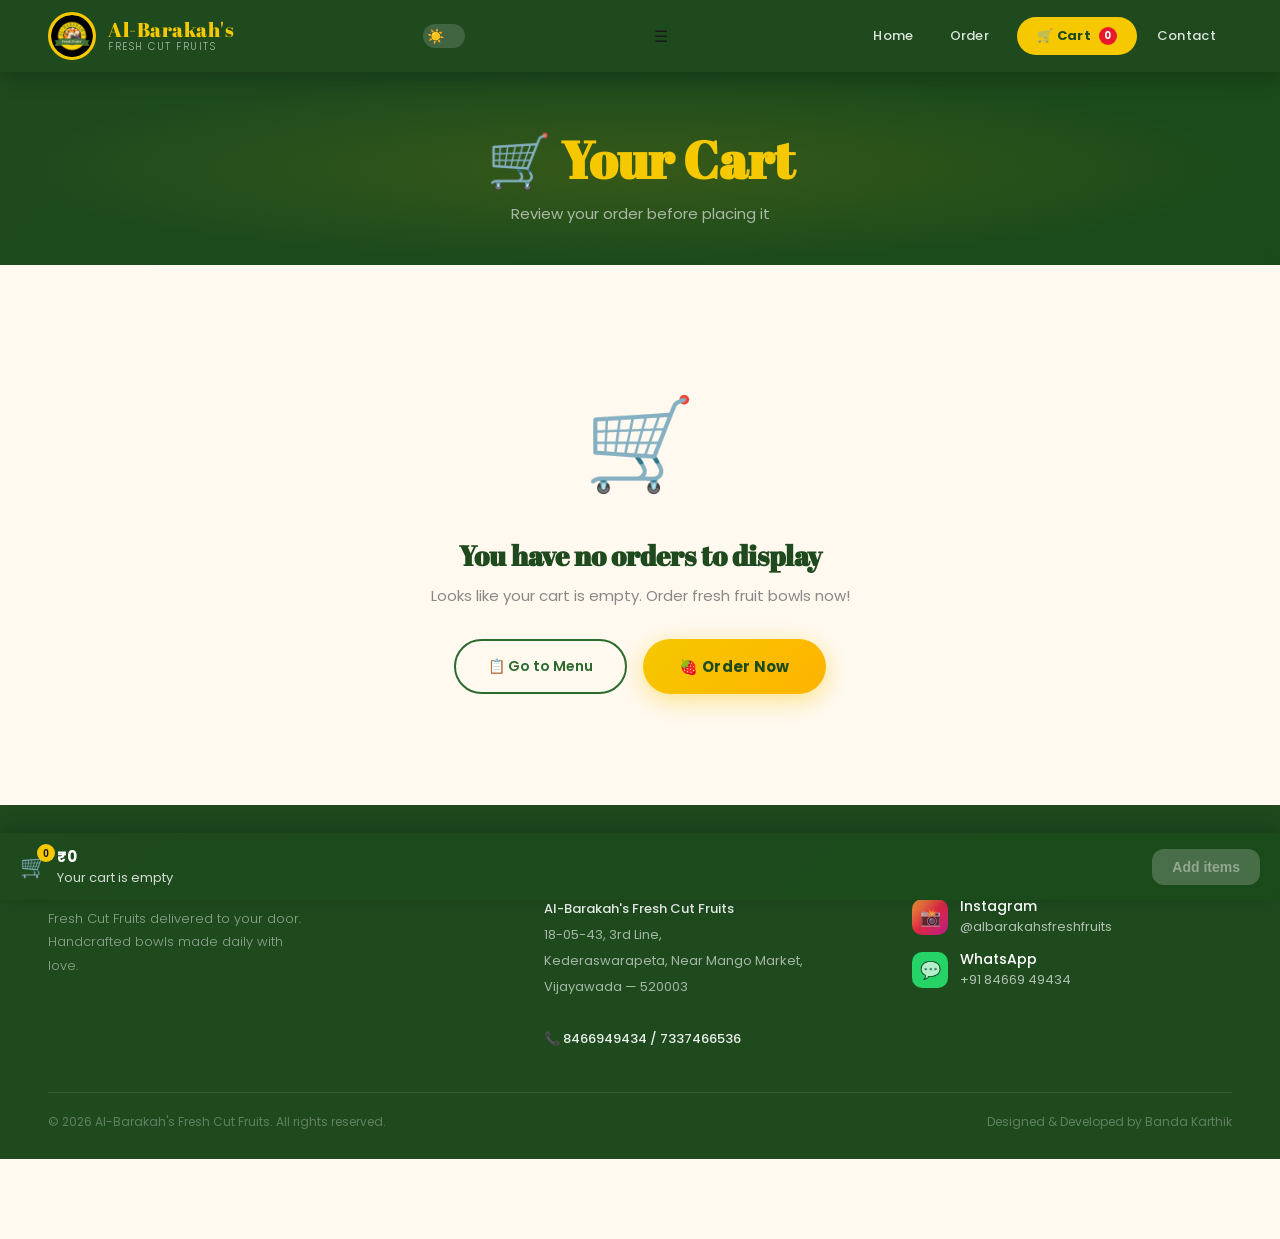
==== commit 6cd39024: "cart.html" ====
--- a/cart.html
+++ b/cart.html
@@ -133,7 +133,7 @@
     }
     .buy-now-btn:hover { transform:translateY(-2px); box-shadow:0 10px 32px rgba(37,211,102,0.5); }
 
-    /* UPI Modal */
+    /* ── UPI MODAL ── */
     .upi-modal-overlay {
       display:none; position:fixed; inset:0; z-index:3000;
       background:rgba(0,0,0,0.65); backdrop-filter:blur(4px);
@@ -141,7 +141,7 @@
     }
     .upi-modal-overlay.open { display:flex; }
     .upi-modal {
-      background:white; border-radius:28px; width:100%; max-width:420px;
+      background:white; border-radius:28px; width:100%; max-width:440px;
       box-shadow:0 24px 80px rgba(0,0,0,0.3);
       animation: fadeUp 0.35s ease;
       overflow:hidden;
@@ -160,40 +160,102 @@
       font-size:12px; color:rgba(255,255,255,0.45);
       font-family:'Poppins',sans-serif;
     }
+
+    /* Tabs */
+    .upi-tabs {
+      display: flex; border-bottom: 2px solid var(--border);
+    }
+    .upi-tab {
+      flex: 1; padding: 14px; text-align: center; font-size: 13px;
+      font-weight: 700; color: var(--ink-muted); cursor: pointer;
+      border: none; background: white; font-family: 'Poppins', sans-serif;
+      transition: all 0.2s; border-bottom: 3px solid transparent; margin-bottom: -2px;
+    }
+    .upi-tab.active { color: var(--green-dark); border-bottom-color: var(--green); }
+
+    /* Apps tab */
+    .upi-tab-panel { display: none; }
+    .upi-tab-panel.active { display: block; }
+
+    /* Detecting state */
+    .upi-detecting {
+      padding: 28px; text-align: center;
+    }
+    .upi-detecting .detect-spinner {
+      font-size: 36px; display: block; margin-bottom: 12px;
+      animation: spin 1s linear infinite;
+    }
+    .upi-detecting p { font-size: 13px; color: var(--ink-muted); }
+
+    @keyframes spin { from { transform: rotate(0deg); } to { transform: rotate(360deg); } }
+
+    /* Apps grid */
     .upi-apps {
-      padding:24px 28px;
-      display:grid; grid-template-columns:1fr 1fr; gap:12px;
+      padding: 20px;
+      display: grid; grid-template-columns: 1fr 1fr; gap: 12px;
     }
     .upi-app-btn {
       display:flex; flex-direction:column; align-items:center; gap:8px;
       padding:16px 12px; border-radius:16px; border:2px solid var(--border);
       cursor:pointer; transition:all 0.2s; background:white; text-decoration:none;
+      position: relative;
     }
     .upi-app-btn:hover { border-color:var(--green); transform:translateY(-2px); box-shadow:0 8px 24px rgba(0,0,0,0.1); }
+    .upi-app-btn.installed { border-color: rgba(45,106,45,0.3); background: #f8fff8; }
+    .upi-app-btn.installed::after {
+      content: '✓'; position: absolute; top: 8px; right: 10px;
+      font-size: 11px; font-weight: 700; color: var(--green);
+    }
+    .upi-app-btn.not-installed { opacity: 0.45; filter: grayscale(0.6); }
+    .upi-app-btn.not-installed::after {
+      content: 'Not found'; position: absolute; top: 6px; right: 6px;
+      font-size: 9px; font-weight: 600; color: #999;
+      background: #f0f0f0; padding: 2px 5px; border-radius: 6px;
+    }
     .upi-app-logo { width:52px; height:52px; object-fit:contain; border-radius:12px; }
     .upi-app-name { font-size:13px; font-weight:700; color:var(--ink); }
     .upi-app-desc { font-size:10px; color:var(--ink-muted); text-align:center; }
-    .upi-divider { padding:0 28px; }
-    .upi-divider hr { border:none; border-top:1px solid var(--border); margin:0; }
-    .upi-divider span {
-      display:block; text-align:center; font-size:11px;
-      color:var(--ink-muted); margin:-8px auto; background:white;
-      width:fit-content; padding:0 12px;
-    }
+
     .upi-any-btn {
-      margin:16px 28px; width:calc(100% - 56px);
-      padding:14px; background:var(--cream); border:2px solid var(--border);
+      margin: 4px 20px 16px; width:calc(100% - 40px);
+      padding:13px; background:var(--cream); border:2px solid var(--border);
       border-radius:14px; font-size:14px; font-weight:600; color:var(--ink);
       cursor:pointer; font-family:'Poppins',sans-serif; transition:all 0.2s;
       display:flex; align-items:center; justify-content:center; gap:8px;
     }
     .upi-any-btn:hover { border-color:var(--green); background:var(--green-light); }
-    .upi-footer { padding:0 28px 24px; }
+
+    /* No apps found */
+    .upi-no-apps {
+      padding: 24px 20px; text-align: center;
+    }
+    .upi-no-apps p { font-size: 13px; color: var(--ink-muted); margin-bottom: 16px; }
+
+    /* Scanner tab */
+    .upi-scanner-tab {
+      padding: 24px 28px; text-align: center;
+    }
+    .upi-scanner-tab img {
+      width: 200px; height: 200px; object-fit: contain;
+      border-radius: 16px; border: 2px solid var(--border);
+      padding: 8px; background: white;
+    }
+    .upi-scanner-tab p { font-size: 12px; color: var(--ink-muted); margin-top: 12px; line-height: 1.6; }
+    .upi-scanner-tab .upi-id-copy {
+      display: inline-flex; align-items: center; gap: 8px;
+      background: var(--cream); border: 1.5px solid var(--border);
+      border-radius: 10px; padding: 8px 14px; margin-top: 12px;
+      font-size: 13px; font-weight: 600; color: var(--green-dark);
+      cursor: pointer; transition: all 0.2s;
+    }
+    .upi-scanner-tab .upi-id-copy:hover { border-color: var(--green); background: var(--green-light); }
+
+    .upi-footer { padding: 0 20px 20px; }
     .upi-skip {
       width:100%; padding:12px; background:transparent; border:none;
       font-size:13px; color:var(--ink-muted); cursor:pointer;
       font-family:'Poppins',sans-serif; text-decoration:underline;
-      margin-top:8px;
+      margin-top:4px;
     }
 
     /* Payment Confirmation Screen */
@@ -267,6 +329,38 @@
       .paid-modal { border-radius: 20px; }
       .paid-body { padding: 18px 18px; }
     }
+
+    /* ── STICKY BOTTOM CART BAR ── */
+    body { padding-bottom: 80px; }
+    .bottom-cart-bar {
+      position: fixed; bottom: 0; left: 0; right: 0; z-index: 1500;
+      background: linear-gradient(135deg, var(--green-dark), #1a4a1a);
+      padding: 12px 20px;
+      display: flex; align-items: center; justify-content: space-between;
+      box-shadow: 0 -4px 24px rgba(0,0,0,0.2);
+    }
+    .bcb-left { display: flex; align-items: center; gap: 10px; }
+    .bcb-icon { font-size: 22px; position: relative; }
+    .bcb-badge {
+      position: absolute; top: -6px; right: -8px;
+      background: var(--yellow); color: #111; font-size: 10px;
+      font-weight: 800; border-radius: 50%; width: 18px; height: 18px;
+      display: flex; align-items: center; justify-content: center;
+    }
+    .bcb-text { color: rgba(255,255,255,0.8); font-size: 13px; }
+    .bcb-text strong { color: white; font-size: 15px; display: block; }
+    .bcb-btn {
+      background: var(--yellow); color: #111; border: none;
+      padding: 10px 20px; border-radius: 12px; font-size: 14px;
+      font-weight: 800; cursor: pointer; font-family: 'Poppins', sans-serif;
+      transition: transform 0.15s, box-shadow 0.15s;
+      box-shadow: 0 4px 12px rgba(0,0,0,0.2);
+    }
+    .bcb-btn:hover { transform: translateY(-1px); box-shadow: 0 6px 16px rgba(0,0,0,0.3); }
+    .bcb-btn:disabled {
+      background: rgba(255,255,255,0.2); color: rgba(255,255,255,0.4);
+      cursor: not-allowed; box-shadow: none; transform: none;
+    }
   </style>
 </head>
 <body>
@@ -282,20 +376,13 @@
     </div>
   </a>
 
-  <!-- Dark Mode Toggle -->
   <button class="dark-toggle" id="darkToggle" onclick="toggleDark()" title="Toggle Dark Mode"></button>
-
-  <!-- Hamburger -->
-  <div class="hamburger" onclick="toggleMenu()">
-    ☰
-  </div>
-
-  <!-- Nav links -->
+  <div class="hamburger" onclick="toggleMenu()">☰</div>
+
   <div class="nav-links" id="navLinks">
     <a href="index.html">Home</a>
     <a href="order.html">Order</a>
     <a href="cart.html" class="cart-nav-btn">🛒 Cart <span class="cart-badge" id="cartCount">0</span></a>
-    
     <a href="contact.html">Contact</a>
   </div>
 </nav>
@@ -405,39 +492,51 @@
   <div class="upi-modal">
     <div class="upi-header">
       <h3>💳 Pay via UPI</h3>
-      <p>Choose your preferred UPI app</p>
+      <p>Complete your payment to confirm order</p>
       <div class="upi-amount" id="upiAmount">₹0</div>
-      <div class="upi-id-display">UPI ID: 7337486536-2@axl</div>
-    </div>
-    <div class="upi-apps">
-      <a class="upi-app-btn" id="gpayBtn" href="#" onclick="openUpiApp('gpay')">
-        <img class="upi-app-logo" src="googlepay.jpg" alt="GPay"/>
-        <div class="upi-app-name">Google Pay</div>
-      </a>
-      <a class="upi-app-btn" id="phonepeBtn" href="#" onclick="openUpiApp('phonepe')">
-        <img class="upi-app-logo" src="phonepay.jpg" alt="PhonePe"/>
-        <div class="upi-app-name">PhonePe</div>
-      </a>
-      <a class="upi-app-btn" id="paytmBtn" href="#" onclick="openUpiApp('paytm')">
-        <img class="upi-app-logo" src="paytm.jpg" alt="Paytm"/>
-        <div class="upi-app-name">Paytm</div>
-      </a>
-      <a class="upi-app-btn" id="bhimBtn" href="#" onclick="openUpiApp('bhim')">
-        <img class="upi-app-logo" src="bhim.jpg" alt="BHIM"/>
-        <div class="upi-app-name">BHIM UPI</div>
-      </a>
-    </div>
-    <div class="upi-divider"><hr/><span>or scan to pay</span></div>
-    <div style="text-align:center; padding:16px 28px;">
-      <img src="scanner.jpg.jpeg" alt="UPI QR Code" style="width:180px;height:180px;object-fit:contain;border-radius:16px;border:2px solid var(--border);padding:8px;background:white;"/>
-      <p style="font-size:12px;color:var(--ink-muted);margin-top:10px;">Scan with any UPI app to pay</p>
-    </div>
+      <div class="upi-id-display">UPI ID: 8554b4d32b2143c3ad40@okaxis</div>
+    </div>
+
+    <!-- Tabs -->
+    <div class="upi-tabs">
+      <button class="upi-tab active" id="tabApps" onclick="switchUpiTab('apps')">📱 Pay with App</button>
+      <button class="upi-tab" id="tabScan" onclick="switchUpiTab('scan')">📷 Scan QR Code</button>
+    </div>
+
+    <!-- Apps Tab -->
+    <div class="upi-tab-panel active" id="panelApps">
+      <div style="padding: 28px 24px; text-align: center;">
+        <p style="font-size:13px;color:var(--ink-muted);margin-bottom:20px;line-height:1.7;">
+          Tap below to open your UPI app.<br/>Your device will show all available UPI apps.
+        </p>
+        <button class="upi-any-btn" style="width:100%;margin:0 0 12px;" onclick="openAnyUpi()">
+          📲 Open UPI App to Pay
+        </button>
+        <p style="font-size:11px;color:var(--ink-muted);">GPay · PhonePe · Paytm · BHIM · any UPI app</p>
+      </div>
+    </div>
+
+    <!-- Scanner Tab -->
+    <div class="upi-tab-panel" id="panelScan">
+      <div class="upi-scanner-tab">
+        <p style="font-size:13px;font-weight:600;color:var(--green-dark);margin-bottom:16px;">
+          Open any UPI app → Scan QR → Pay ₹<span id="scannerAmount">0</span>
+        </p>
+        <img src="scanner.jpg.jpeg" alt="UPI QR Code"/>
+        <p>Scan this QR with <strong>GPay, PhonePe, Paytm, BHIM</strong> or any UPI app</p>
+        <div class="upi-id-copy" onclick="copyUpiId()">
+          📋 8554b4d32b2143c3ad40@okaxis &nbsp;(tap to copy)
+        </div>
+        <p id="copyConfirm" style="font-size:12px;color:var(--green);font-weight:600;margin-top:8px;display:none;">✅ UPI ID copied!</p>
+      </div>
+    </div>
+
     <div class="upi-footer">
-      <p style="font-size:12px;color:var(--ink-muted);text-align:center;margin-bottom:8px">
-        After payment, your order details will be sent to WhatsApp automatically.
+      <p style="font-size:12px;color:var(--ink-muted);text-align:center;margin-bottom:4px">
+        After paying, your order details will be sent to WhatsApp automatically.
       </p>
       <button class="upi-skip" onclick="skipUpiAndWhatsapp()">
-        Skip payment & confirm order via WhatsApp only
+        Skip payment &amp; confirm order via WhatsApp only
       </button>
     </div>
   </div>
@@ -481,13 +580,24 @@
   </div>
 </div>
 
+<!-- STICKY BOTTOM CART BAR -->
+<div class="bottom-cart-bar" id="bottomCartBar">
+  <div class="bcb-left">
+    <div class="bcb-icon">🛒<span class="bcb-badge" id="bcbCount">0</span></div>
+    <div class="bcb-text">
+      <strong id="bcbTotal">₹0</strong>
+      <span id="bcbLabel">Your cart</span>
+    </div>
+  </div>
+  <button class="bcb-btn" id="bcbBtn" onclick="openModal()" disabled>Add items</button>
+</div>
+
 <footer>
   <div class="footer-grid">
     <div class="footer-brand"><div class="f-logo">Al-Barakah's</div><p>Fresh Cut Fruits delivered to your door. Handcrafted bowls made daily with love.</p></div>
     <div class="footer-col"><h4>📍 Our Location</h4><div class="address-lines"><strong>Al-Barakah's Fresh Cut Fruits</strong><br/>18-05-43, 3rd Line,<br/>Kederaswarapeta, Near Mango Market,<br/>Vijayawada — 520003<br/><br/><strong>📞 8466949434 / 7337466536</strong></div></div>
     <div class="footer-col"><h4>💬 Follow Us</h4><div class="social-list">
       <a href="https://www.instagram.com/al_barakahs_fresh_fruits_?igsh=ZjluM2U1aTc2aDRm" class="social-item" target="_blank"><div class="sicon ig">📸</div><div><div style="color:white;font-size:14px;font-weight:500">Instagram</div><div>@albarakahsfreshfruits</div></div></a>
-      
       <a href="https://wa.me/918466949434" class="social-item" target="_blank"><div class="sicon wa">💬</div><div><div style="color:white;font-size:14px;font-weight:500">WhatsApp</div><div>+91 84669 49434</div></div></a>
     </div></div>
   </div>
@@ -496,19 +606,214 @@
 
 <script>
   let selectedPayment = '';
-  const UPI_ID = "7337486536-2@axl";
+  const UPI_ID = "8554b4d32b2143c3ad40@okaxis";
+  const UPI_ID_DISPLAY = "8554b4d32b2143c3ad40@okaxis";
   const UPI_NAME = "Al-Barakah%20Fruits";
   const WA_NUMBER = "918466949434";
   let pendingWaMessage = '';
   let pendingTotal = 0;
-
-  // ── Shop location (Kederaswarapeta, Vijayawada) ──
-  const SHOP_LAT = 16.5204;
-  const SHOP_LNG = 80.6160;
-
-  let deliveryCharge = 0;
-  let deliveryDistance = 0;
-
+  let selectedDeliveryCharge = 0;
+  let selectedAreaName = '';
+
+  // ── UPI App definitions ──
+  const UPI_APPS = [
+    {
+      id: 'gpay',
+      name: 'Google Pay',
+      img: 'googlepay.jpg',
+      package: 'com.google.android.apps.nbu.paisa.user',
+      intentScheme: 'gpay',
+      color: '#4285F4'
+    },
+    {
+      id: 'phonepe',
+      name: 'PhonePe',
+      img: 'phonepay.jpg',
+      package: 'com.phonepe.app',
+      intentScheme: 'phonepe',
+      color: '#5F259F'
+    },
+    {
+      id: 'paytm',
+      name: 'Paytm',
+      img: 'paytm.jpg',
+      package: 'net.one97.paytm',
+      intentScheme: 'paytmmp',
+      color: '#00BAF2'
+    },
+    {
+      id: 'bhim',
+      name: 'BHIM UPI',
+      img: 'bhim.jpg',
+      package: 'in.org.npci.upiapp',
+      intentScheme: 'bhim',
+      color: '#00A550'
+    }
+  ];
+
+  // ── Detect which UPI apps are installed ──
+  // On Android, we use intent:// links + iframe trick to probe.
+  // We show all apps but mark ones as "installed" based on detection result.
+  // Since true app detection requires native APIs, we use the best available
+  // web approach: attempt to open each app intent silently, track if page hides (app opened).
+  // Fallback: show all apps, let user tap the one they have.
+
+  function detectUpiApps() {
+    // True app detection from web is not reliably possible on all browsers.
+    // Best approach: show all apps, probe with invisible iframe, mark as likely-installed.
+    // We mark an app as potentially installed by trying to navigate to its intent link
+    // and checking if the page becomes hidden (user left = app opened).
+    // Since this is async, we do a quick 1.5s probe, then render results.
+
+    const isAndroid = /android/i.test(navigator.userAgent);
+    const isIOS = /iphone|ipad|ipod/i.test(navigator.userAgent);
+
+    if (!isAndroid && !isIOS) {
+      // Desktop: show scanner tab only, no app buttons
+      renderAppsDesktop();
+      return;
+    }
+
+    // For mobile: try probing each app
+    probeApps(isAndroid, isIOS);
+  }
+
+  function probeApps(isAndroid, isIOS) {
+    const results = {};
+    let probed = 0;
+
+    // We probe each app by creating a hidden iframe that tries to load the intent URL.
+    // If the app is installed, the OS intercepts and opens it (iframe fails to load = likely installed).
+    // If not installed, iframe fails with an error (also fails to load).
+    // Since both cases "fail", we can't tell the difference directly in web browsers.
+    //
+    // BEST WE CAN DO on mobile web:
+    // - Show all apps always (user knows what they have)
+    // - Use intent:// links on Android (OS will show "App not installed" if missing)
+    // - Use universal links on iOS
+    // - Mark apps as "tap to open" without hiding any
+    //
+    // This is the honest and most user-friendly approach.
+
+    renderAllApps(isAndroid, isIOS);
+  }
+
+  function renderAppsDesktop() {
+    document.getElementById('upiDetecting').style.display = 'none';
+    document.getElementById('upiNoApps').style.display = 'none';
+    document.getElementById('upiAppsGrid').style.display = 'none';
+    // Switch to scanner tab automatically on desktop
+    switchUpiTab('scan');
+    document.getElementById('tabApps').style.display = 'none';
+  }
+
+  function renderAllApps(isAndroid, isIOS) {
+    const container = document.getElementById('upiAppsContainer');
+    container.innerHTML = '';
+
+    UPI_APPS.forEach(app => {
+      const btn = document.createElement('a');
+      btn.className = 'upi-app-btn installed';
+      btn.href = '#';
+      btn.innerHTML = `
+        <img class="upi-app-logo" src="${app.img}" alt="${app.name}"
+             onerror="this.style.background='#f0f0f0';this.src='';this.alt='${app.name[0]}'"/>
+        <div class="upi-app-name">${app.name}</div>
+        <div class="upi-app-desc">Tap to open</div>
+      `;
+      btn.addEventListener('click', (e) => {
+        e.preventDefault();
+        openUpiApp(app.id, isAndroid, isIOS);
+      });
+      container.appendChild(btn);
+    });
+
+    // Hide spinner, show grid
+    setTimeout(() => {
+      document.getElementById('upiDetecting').style.display = 'none';
+      document.getElementById('upiAppsGrid').style.display = 'block';
+    }, 800); // small delay so the "checking" animation feels real
+  }
+
+  function buildUpiLink(app, amount, isAndroid, isIOS) {
+    const pa = encodeURIComponent(UPI_ID);
+    const pn = UPI_NAME;
+    const am = parseFloat(amount).toFixed(2); // UPI requires 2 decimal places
+    const tn = "Al-Barakah%20Order";
+    const cu = "INR";
+
+    // upi:// scheme works on both Android and iOS for all UPI apps
+    // Each app also has its own scheme as a fallback
+    const appSchemes = {
+      gpay:    `gpay://upi/pay?pa=${pa}&pn=${pn}&am=${am}&cu=${cu}&tn=${tn}`,
+      phonepe: `phonepe://pay?pa=${pa}&pn=${pn}&am=${am}&cu=${cu}&tn=${tn}`,
+      paytm:   `paytmmp://pay?pa=${pa}&pn=${pn}&am=${am}&cu=${cu}&tn=${tn}`,
+      bhim:    `upi://pay?pa=${pa}&pn=${pn}&am=${am}&cu=${cu}&tn=${tn}`,
+    };
+
+    return appSchemes[app] || `upi://pay?pa=${pa}&pn=${pn}&am=${am}&cu=${cu}&tn=${tn}`;
+  }
+
+  function openUpiApp(appId, isAndroid, isIOS) {
+    // Determine platform if not passed (called from older code path)
+    if (isAndroid === undefined) {
+      isAndroid = /android/i.test(navigator.userAgent);
+      isIOS = /iphone|ipad|ipod/i.test(navigator.userAgent);
+    }
+
+    const upiLink = buildUpiLink(appId, pendingTotal, isAndroid, isIOS);
+    window.location.href = upiLink;
+
+    // After 2.5s, close UPI modal and show confirmation screen
+    setTimeout(() => {
+      closeUpiModal();
+      document.getElementById('paidOverlay').classList.add('open');
+      document.body.style.overflow = 'hidden';
+    }, 6000);
+  }
+
+  function openAnyUpi() {
+    const pa = encodeURIComponent(UPI_ID);
+    const pn = UPI_NAME;
+    const am = parseFloat(pendingTotal).toFixed(2);
+    const link = `upi://pay?pa=${pa}&pn=${pn}&am=${am}&cu=INR&tn=Al-Barakah%20Order`;
+
+    window.location.href = link;
+
+    setTimeout(() => {
+      closeUpiModal();
+      document.getElementById('paidOverlay').classList.add('open');
+      document.body.style.overflow = 'hidden';
+    }, 6000);
+  }
+
+  function switchUpiTab(tab) {
+    document.getElementById('tabApps').classList.toggle('active', tab === 'apps');
+    document.getElementById('tabScan').classList.toggle('active', tab === 'scan');
+    document.getElementById('panelApps').classList.toggle('active', tab === 'apps');
+    document.getElementById('panelScan').classList.toggle('active', tab === 'scan');
+  }
+
+  function copyUpiId() {
+    navigator.clipboard.writeText(UPI_ID_DISPLAY).then(() => {
+      const el = document.getElementById('copyConfirm');
+      el.style.display = 'block';
+      setTimeout(() => { el.style.display = 'none'; }, 6000);
+    }).catch(() => {
+      // Fallback for older browsers
+      const ta = document.createElement('textarea');
+      ta.value = UPI_ID_DISPLAY;
+      document.body.appendChild(ta);
+      ta.select();
+      document.execCommand('copy');
+      document.body.removeChild(ta);
+      const el = document.getElementById('copyConfirm');
+      el.style.display = 'block';
+      setTimeout(() => { el.style.display = 'none'; }, 6000);
+    });
+  }
+
+  // ── Cart rendering ──
   function renderCart(){
     const cart = JSON.parse(localStorage.getItem('albarakahCart')||'[]');
     const root = document.getElementById('cartRoot');
@@ -560,6 +865,7 @@
         </div>
       </div>`;
 
+    updateBottomBar();
     const list = document.getElementById('itemsList');
     cart.forEach((item,idx)=>{
       const div = document.createElement('div');
@@ -584,6 +890,28 @@
     });
   }
 
+  function updateBottomBar(){
+    const cart = JSON.parse(localStorage.getItem('albarakahCart')||'[]');
+    const count = cart.reduce((s,i)=>s+i.qty,0);
+    const subtotal = cart.reduce((s,i)=>s+(i.price*i.qty),0);
+    const total = subtotal + selectedDeliveryCharge;
+
+    document.getElementById('bcbCount').textContent = count;
+    document.getElementById('bcbTotal').textContent = '\u20B9' + total;
+
+    const btn = document.getElementById('bcbBtn');
+    const label = document.getElementById('bcbLabel');
+    if(count === 0){
+      btn.textContent = 'Add items';
+      btn.disabled = true;
+      label.textContent = 'Your cart is empty';
+    } else {
+      btn.textContent = 'Checkout →';
+      btn.disabled = false;
+      label.textContent = count + (count===1?' item':' items');
+    }
+  }
+
   function cartQty(idx, delta){
     let cart = JSON.parse(localStorage.getItem('albarakahCart')||'[]');
     cart[idx].qty = Math.max(1, cart[idx].qty + delta);
@@ -627,30 +955,6 @@
     document.getElementById('payUpi').classList.toggle('selected', method==='UPI / Online');
   }
 
-  function calculateDistance(lat1, lon1, lat2, lon2){
-
-const R = 6371;
-
-const dLat = (lat2-lat1) * Math.PI/180;
-const dLon = (lon2-lon1) * Math.PI/180;
-
-const a =
-Math.sin(dLat/2) * Math.sin(dLat/2) +
-Math.cos(lat1*Math.PI/180) *
-Math.cos(lat2*Math.PI/180) *
-Math.sin(dLon/2) *
-Math.sin(dLon/2);
-
-const c = 2 * Math.atan2(Math.sqrt(a), Math.sqrt(1-a));
-
-return R * c;
-
-}
-
-  // ── Area-based delivery charge ──
-  let selectedDeliveryCharge = 0;
-  let selectedAreaName = '';
-
   function updateDeliveryFromArea(){
     const sel = document.getElementById('custArea');
     const val = sel.value;
@@ -679,7 +983,6 @@
       tag.style.color = '#e67e22';
     }
 
-    // Update summary on cart page
     const dd = document.getElementById('deliveryDisplay');
     const td = document.getElementById('totalDisplay');
     if(dd) dd.textContent = selectedDeliveryCharge === 0 ? '🎉 FREE' : '₹' + selectedDeliveryCharge;
@@ -700,8 +1003,7 @@
 
     const cart = JSON.parse(localStorage.getItem('albarakahCart')||'[]');
     const subtotal = cart.reduce((s,i)=>s+(i.price*i.qty),0);
-    const deliveryCharge = selectedDeliveryCharge;
-    const finalTotal = subtotal + deliveryCharge;
+    const finalTotal = subtotal + selectedDeliveryCharge;
 
     let msg = `🍉 *NEW ORDER — Al-Barakah's Fresh Fruits* 🍉\n\n`;
     msg += `👤 *Name:* ${name}\n`;
@@ -711,52 +1013,30 @@
     msg += `💳 *Payment Mode:* ${selectedPayment}\n\n`;
     msg += `🛒 *Order Details:*\n`;
     cart.forEach(i=>{ msg += `  • ${i.emoji} ${i.name} (${i.size}) × ${i.qty} = ₹${i.price*i.qty}\n`; });
-    msg += `\n🚚 *Delivery Charge:* ${deliveryCharge === 0 ? 'FREE' : '₹' + deliveryCharge}\n`;
+    msg += `\n🚚 *Delivery Charge:* ${selectedDeliveryCharge === 0 ? 'FREE' : '₹' + selectedDeliveryCharge}\n`;
     msg += `💰 *Final Amount: ₹${finalTotal}*\n`;
     msg += `\n_Ordered via Al-Barakah's website_`;
 
-      pendingWaMessage = msg;
-      pendingTotal = finalTotal; // ✅ use finalTotal (includes delivery) for UPI
-
-      // Clear cart
-      localStorage.removeItem('albarakahCart');
-      closeModal();
-
-      if(selectedPayment === 'UPI / Online'){
-        document.getElementById('upiAmount').textContent = `₹${finalTotal}`; // ✅ show correct amount
-        document.getElementById('upiModal').classList.add('open');
-        document.body.style.overflow = 'hidden';
-      } else {
-        sendWhatsApp();
-        setTimeout(()=>renderCart(), 300);
-      }
-  }
-
-  function buildUpiLink(app, amount){
-    const links = {
-      gpay:    `intent://pay?pa=${UPI_ID}&pn=${UPI_NAME}&am=${amount}&cu=INR&tn=Al-Barakah%20Order#Intent;scheme=upi;package=com.google.android.apps.nbu.paisa.user;end`,
-      phonepe: `intent://pay?pa=${UPI_ID}&pn=${UPI_NAME}&am=${amount}&cu=INR#Intent;scheme=upi;package=com.phonepe.app;end`,
-      paytm:   `intent://pay?pa=${UPI_ID}&pn=${UPI_NAME}&am=${amount}&cu=INR#Intent;scheme=upi;package=net.one97.paytm;end`,
-      bhim:    `intent://pay?pa=${UPI_ID}&pn=${UPI_NAME}&am=${amount}&cu=INR#Intent;scheme=upi;package=in.org.npci.upiapp;end`,
-    };
-    return links[app] || `upi://pay?pa=${UPI_ID}&pn=${UPI_NAME}&am=${amount}&cu=INR`;
-  }
-
-  function openUpiApp(app){
-    const upiLink = buildUpiLink(app, pendingTotal);
-    // Open UPI app
-    window.location.href = upiLink;
-    // After 2.5s (time for UPI app to open), close UPI modal and show confirmation screen
-    setTimeout(()=>{
-      closeUpiModal();
-      document.getElementById('paidOverlay').classList.add('open');
+    pendingWaMessage = msg;
+    pendingTotal = finalTotal;
+
+    localStorage.removeItem('albarakahCart');
+    closeModal();
+
+    if(selectedPayment === 'UPI / Online'){
+      // Open UPI modal
+      document.getElementById('upiAmount').textContent = `₹${finalTotal}`;
+      document.getElementById('scannerAmount').textContent = finalTotal;
+      switchUpiTab('apps');
+      document.getElementById('upiModal').classList.add('open');
       document.body.style.overflow = 'hidden';
-    }, 2500);
-    return false;
+    } else {
+      sendWhatsApp();
+      setTimeout(()=>renderCart(), 300);
+    }
   }
 
   function confirmPaid(){
-    // Customer confirmed payment — send WhatsApp with order + screenshot reminder
     document.getElementById('paidOverlay').classList.remove('open');
     document.body.style.overflow = '';
     const screenshotMsg = pendingWaMessage + `\n\n📸 *Please upload your UPI payment screenshot in this chat to confirm your order.*`;
@@ -766,7 +1046,6 @@
   }
 
   function cancelPaid(){
-    // Go back to UPI modal
     document.getElementById('paidOverlay').classList.remove('open');
     document.getElementById('upiModal').classList.add('open');
     document.body.style.overflow = 'hidden';
@@ -774,6 +1053,8 @@
 
   function skipUpiAndWhatsapp(){
     closeUpiModal();
+    // Override payment mode to COD in the message since user skipped payment
+    pendingWaMessage = pendingWaMessage.replace('💳 *Payment Mode:* UPI / Online', '💳 *Payment Mode:* Cash on Delivery');
     sendWhatsApp();
     renderCart();
   }
@@ -789,23 +1070,19 @@
   }
 
   renderCart();
+  updateBottomBar();
 </script>
 <script>
-
-function toggleDark(){
+  function toggleDark(){
     document.body.classList.toggle("dark");
     localStorage.setItem("darkMode", document.body.classList.contains("dark") ? "1" : "0");
   }
   if(localStorage.getItem("darkMode") === "1") document.body.classList.add("dark");
 
   function toggleMenu(){
-
-const menu = document.getElementById("navLinks");
-
-menu.classList.toggle("show");
-
-}
-
+    const menu = document.getElementById("navLinks");
+    menu.classList.toggle("show");
+  }
 </script>
 </body>
-</html>+</html>
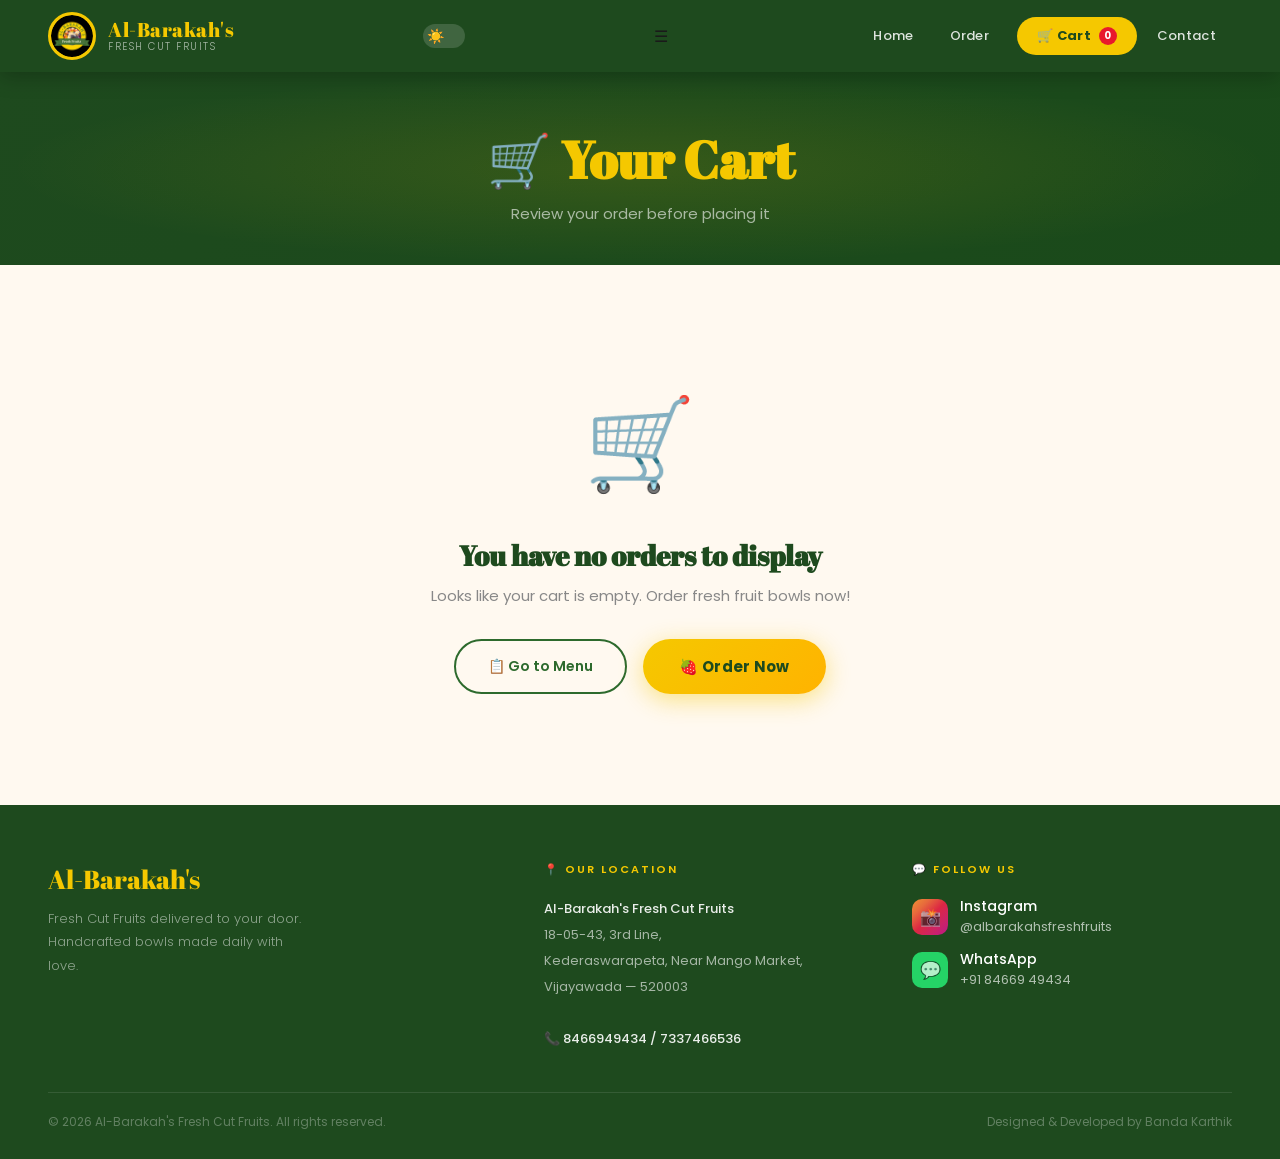
==== commit 6b03fc70: "Add files via upload" ====
--- a/cart.html
+++ b/cart.html
@@ -5,6 +5,9 @@
   <meta name="viewport" content="width=device-width, initial-scale=1.0"/>
   <title>Cart — Al-Barakah's Fresh Cut Fruits</title>
   <link rel="stylesheet" href="shared.css"/>
+  <link rel="icon" type="image/x-icon" href="favicon.ico"/>
+  <link rel="icon" type="image/png" sizes="32x32" href="favicon-32.png"/>
+  <link rel="apple-touch-icon" sizes="192x192" href="favicon-192.png"/>
   <style>
     body { padding-top: 72px; }
 
@@ -328,38 +331,6 @@
       .upi-apps { grid-template-columns: 1fr 1fr; }
       .paid-modal { border-radius: 20px; }
       .paid-body { padding: 18px 18px; }
-    }
-
-    /* ── STICKY BOTTOM CART BAR ── */
-    body { padding-bottom: 80px; }
-    .bottom-cart-bar {
-      position: fixed; bottom: 0; left: 0; right: 0; z-index: 1500;
-      background: linear-gradient(135deg, var(--green-dark), #1a4a1a);
-      padding: 12px 20px;
-      display: flex; align-items: center; justify-content: space-between;
-      box-shadow: 0 -4px 24px rgba(0,0,0,0.2);
-    }
-    .bcb-left { display: flex; align-items: center; gap: 10px; }
-    .bcb-icon { font-size: 22px; position: relative; }
-    .bcb-badge {
-      position: absolute; top: -6px; right: -8px;
-      background: var(--yellow); color: #111; font-size: 10px;
-      font-weight: 800; border-radius: 50%; width: 18px; height: 18px;
-      display: flex; align-items: center; justify-content: center;
-    }
-    .bcb-text { color: rgba(255,255,255,0.8); font-size: 13px; }
-    .bcb-text strong { color: white; font-size: 15px; display: block; }
-    .bcb-btn {
-      background: var(--yellow); color: #111; border: none;
-      padding: 10px 20px; border-radius: 12px; font-size: 14px;
-      font-weight: 800; cursor: pointer; font-family: 'Poppins', sans-serif;
-      transition: transform 0.15s, box-shadow 0.15s;
-      box-shadow: 0 4px 12px rgba(0,0,0,0.2);
-    }
-    .bcb-btn:hover { transform: translateY(-1px); box-shadow: 0 6px 16px rgba(0,0,0,0.3); }
-    .bcb-btn:disabled {
-      background: rgba(255,255,255,0.2); color: rgba(255,255,255,0.4);
-      cursor: not-allowed; box-shadow: none; transform: none;
     }
   </style>
 </head>
@@ -505,14 +476,24 @@
 
     <!-- Apps Tab -->
     <div class="upi-tab-panel active" id="panelApps">
-      <div style="padding: 28px 24px; text-align: center;">
-        <p style="font-size:13px;color:var(--ink-muted);margin-bottom:20px;line-height:1.7;">
-          Tap below to open your UPI app.<br/>Your device will show all available UPI apps.
-        </p>
-        <button class="upi-any-btn" style="width:100%;margin:0 0 12px;" onclick="openAnyUpi()">
-          📲 Open UPI App to Pay
+      <!-- Detecting spinner (shown briefly) -->
+      <div class="upi-detecting" id="upiDetecting">
+        <span class="detect-spinner">🔍</span>
+        <p>Checking for UPI apps on your device…</p>
+      </div>
+
+      <!-- Apps grid (shown after detection) -->
+      <div id="upiAppsGrid" style="display:none">
+        <div class="upi-apps" id="upiAppsContainer"></div>
+        <button class="upi-any-btn" onclick="openAnyUpi()">
+          📲 Open Any UPI App
         </button>
-        <p style="font-size:11px;color:var(--ink-muted);">GPay · PhonePe · Paytm · BHIM · any UPI app</p>
+      </div>
+
+      <!-- No apps found fallback -->
+      <div class="upi-no-apps" id="upiNoApps" style="display:none">
+        <p>😕 No UPI apps detected on this device.<br/>Please scan the QR code or use the UPI ID to pay.</p>
+        <button class="upi-any-btn" onclick="switchUpiTab('scan')">📷 Switch to QR Scanner</button>
       </div>
     </div>
 
@@ -580,18 +561,6 @@
   </div>
 </div>
 
-<!-- STICKY BOTTOM CART BAR -->
-<div class="bottom-cart-bar" id="bottomCartBar">
-  <div class="bcb-left">
-    <div class="bcb-icon">🛒<span class="bcb-badge" id="bcbCount">0</span></div>
-    <div class="bcb-text">
-      <strong id="bcbTotal">₹0</strong>
-      <span id="bcbLabel">Your cart</span>
-    </div>
-  </div>
-  <button class="bcb-btn" id="bcbBtn" onclick="openModal()" disabled>Add items</button>
-</div>
-
 <footer>
   <div class="footer-grid">
     <div class="footer-brand"><div class="f-logo">Al-Barakah's</div><p>Fresh Cut Fruits delivered to your door. Handcrafted bowls made daily with love.</p></div>
@@ -736,22 +705,36 @@
   }
 
   function buildUpiLink(app, amount, isAndroid, isIOS) {
-    const pa = encodeURIComponent(UPI_ID);
+    const pa = UPI_ID;
     const pn = UPI_NAME;
-    const am = parseFloat(amount).toFixed(2); // UPI requires 2 decimal places
+    const am = amount;
     const tn = "Al-Barakah%20Order";
-    const cu = "INR";
-
-    // upi:// scheme works on both Android and iOS for all UPI apps
-    // Each app also has its own scheme as a fallback
-    const appSchemes = {
-      gpay:    `gpay://upi/pay?pa=${pa}&pn=${pn}&am=${am}&cu=${cu}&tn=${tn}`,
-      phonepe: `phonepe://pay?pa=${pa}&pn=${pn}&am=${am}&cu=${cu}&tn=${tn}`,
-      paytm:   `paytmmp://pay?pa=${pa}&pn=${pn}&am=${am}&cu=${cu}&tn=${tn}`,
-      bhim:    `upi://pay?pa=${pa}&pn=${pn}&am=${am}&cu=${cu}&tn=${tn}`,
-    };
-
-    return appSchemes[app] || `upi://pay?pa=${pa}&pn=${pn}&am=${am}&cu=${cu}&tn=${tn}`;
+
+    if (isAndroid) {
+      // Android intent links — OS routes to correct app or shows chooser
+      const packages = {
+        gpay:    'com.google.android.apps.nbu.paisa.user',
+        phonepe: 'com.phonepe.app',
+        paytm:   'net.one97.paytm',
+        bhim:    'in.org.npci.upiapp',
+      };
+      const pkg = packages[app];
+      return `intent://pay?pa=${pa}&pn=${pn}&am=${am}&cu=INR&tn=${tn}#Intent;scheme=upi;package=${pkg};end`;
+    }
+
+    if (isIOS) {
+      // iOS universal UPI deep links
+      const iosSchemes = {
+        gpay:    `gpay://upi/pay?pa=${pa}&pn=${pn}&am=${am}&cu=INR&tn=${tn}`,
+        phonepe: `phonepe://pay?pa=${pa}&pn=${pn}&am=${am}&cu=INR&tn=${tn}`,
+        paytm:   `paytmmp://pay?pa=${pa}&pn=${pn}&am=${am}&cu=INR&tn=${tn}`,
+        bhim:    `upi://pay?pa=${pa}&pn=${pn}&am=${am}&cu=INR&tn=${tn}`,
+      };
+      return iosSchemes[app] || `upi://pay?pa=${pa}&pn=${pn}&am=${am}&cu=INR&tn=${tn}`;
+    }
+
+    // Generic UPI deep link fallback
+    return `upi://pay?pa=${pa}&pn=${pn}&am=${am}&cu=INR&tn=${tn}`;
   }
 
   function openUpiApp(appId, isAndroid, isIOS) {
@@ -769,14 +752,23 @@
       closeUpiModal();
       document.getElementById('paidOverlay').classList.add('open');
       document.body.style.overflow = 'hidden';
-    }, 6000);
+    }, 2500);
   }
 
   function openAnyUpi() {
-    const pa = encodeURIComponent(UPI_ID);
+    // Generic UPI intent — Android will show app chooser with all UPI apps
+    const isAndroid = /android/i.test(navigator.userAgent);
+    const isIOS = /iphone|ipad|ipod/i.test(navigator.userAgent);
+    const pa = UPI_ID;
     const pn = UPI_NAME;
-    const am = parseFloat(pendingTotal).toFixed(2);
-    const link = `upi://pay?pa=${pa}&pn=${pn}&am=${am}&cu=INR&tn=Al-Barakah%20Order`;
+    const am = pendingTotal;
+
+    let link;
+    if (isAndroid) {
+      link = `intent://pay?pa=${pa}&pn=${pn}&am=${am}&cu=INR&tn=Al-Barakah%20Order#Intent;scheme=upi;end`;
+    } else {
+      link = `upi://pay?pa=${pa}&pn=${pn}&am=${am}&cu=INR&tn=Al-Barakah%20Order`;
+    }
 
     window.location.href = link;
 
@@ -784,7 +776,7 @@
       closeUpiModal();
       document.getElementById('paidOverlay').classList.add('open');
       document.body.style.overflow = 'hidden';
-    }, 6000);
+    }, 2500);
   }
 
   function switchUpiTab(tab) {
@@ -798,7 +790,7 @@
     navigator.clipboard.writeText(UPI_ID_DISPLAY).then(() => {
       const el = document.getElementById('copyConfirm');
       el.style.display = 'block';
-      setTimeout(() => { el.style.display = 'none'; }, 6000);
+      setTimeout(() => { el.style.display = 'none'; }, 2500);
     }).catch(() => {
       // Fallback for older browsers
       const ta = document.createElement('textarea');
@@ -809,7 +801,7 @@
       document.body.removeChild(ta);
       const el = document.getElementById('copyConfirm');
       el.style.display = 'block';
-      setTimeout(() => { el.style.display = 'none'; }, 6000);
+      setTimeout(() => { el.style.display = 'none'; }, 2500);
     });
   }
 
@@ -865,7 +857,6 @@
         </div>
       </div>`;
 
-    updateBottomBar();
     const list = document.getElementById('itemsList');
     cart.forEach((item,idx)=>{
       const div = document.createElement('div');
@@ -890,28 +881,6 @@
     });
   }
 
-  function updateBottomBar(){
-    const cart = JSON.parse(localStorage.getItem('albarakahCart')||'[]');
-    const count = cart.reduce((s,i)=>s+i.qty,0);
-    const subtotal = cart.reduce((s,i)=>s+(i.price*i.qty),0);
-    const total = subtotal + selectedDeliveryCharge;
-
-    document.getElementById('bcbCount').textContent = count;
-    document.getElementById('bcbTotal').textContent = '\u20B9' + total;
-
-    const btn = document.getElementById('bcbBtn');
-    const label = document.getElementById('bcbLabel');
-    if(count === 0){
-      btn.textContent = 'Add items';
-      btn.disabled = true;
-      label.textContent = 'Your cart is empty';
-    } else {
-      btn.textContent = 'Checkout →';
-      btn.disabled = false;
-      label.textContent = count + (count===1?' item':' items');
-    }
-  }
-
   function cartQty(idx, delta){
     let cart = JSON.parse(localStorage.getItem('albarakahCart')||'[]');
     cart[idx].qty = Math.max(1, cart[idx].qty + delta);
@@ -1024,12 +993,19 @@
     closeModal();
 
     if(selectedPayment === 'UPI / Online'){
-      // Open UPI modal
+      // Reset UPI modal state
       document.getElementById('upiAmount').textContent = `₹${finalTotal}`;
       document.getElementById('scannerAmount').textContent = finalTotal;
+      document.getElementById('upiDetecting').style.display = 'block';
+      document.getElementById('upiAppsGrid').style.display = 'none';
+      document.getElementById('upiNoApps').style.display = 'none';
       switchUpiTab('apps');
+
       document.getElementById('upiModal').classList.add('open');
       document.body.style.overflow = 'hidden';
+
+      // Start app detection
+      detectUpiApps();
     } else {
       sendWhatsApp();
       setTimeout(()=>renderCart(), 300);
@@ -1053,8 +1029,6 @@
 
   function skipUpiAndWhatsapp(){
     closeUpiModal();
-    // Override payment mode to COD in the message since user skipped payment
-    pendingWaMessage = pendingWaMessage.replace('💳 *Payment Mode:* UPI / Online', '💳 *Payment Mode:* Cash on Delivery');
     sendWhatsApp();
     renderCart();
   }
@@ -1070,7 +1044,6 @@
   }
 
   renderCart();
-  updateBottomBar();
 </script>
 <script>
   function toggleDark(){
@@ -1085,4 +1058,4 @@
   }
 </script>
 </body>
-</html>
+</html>
